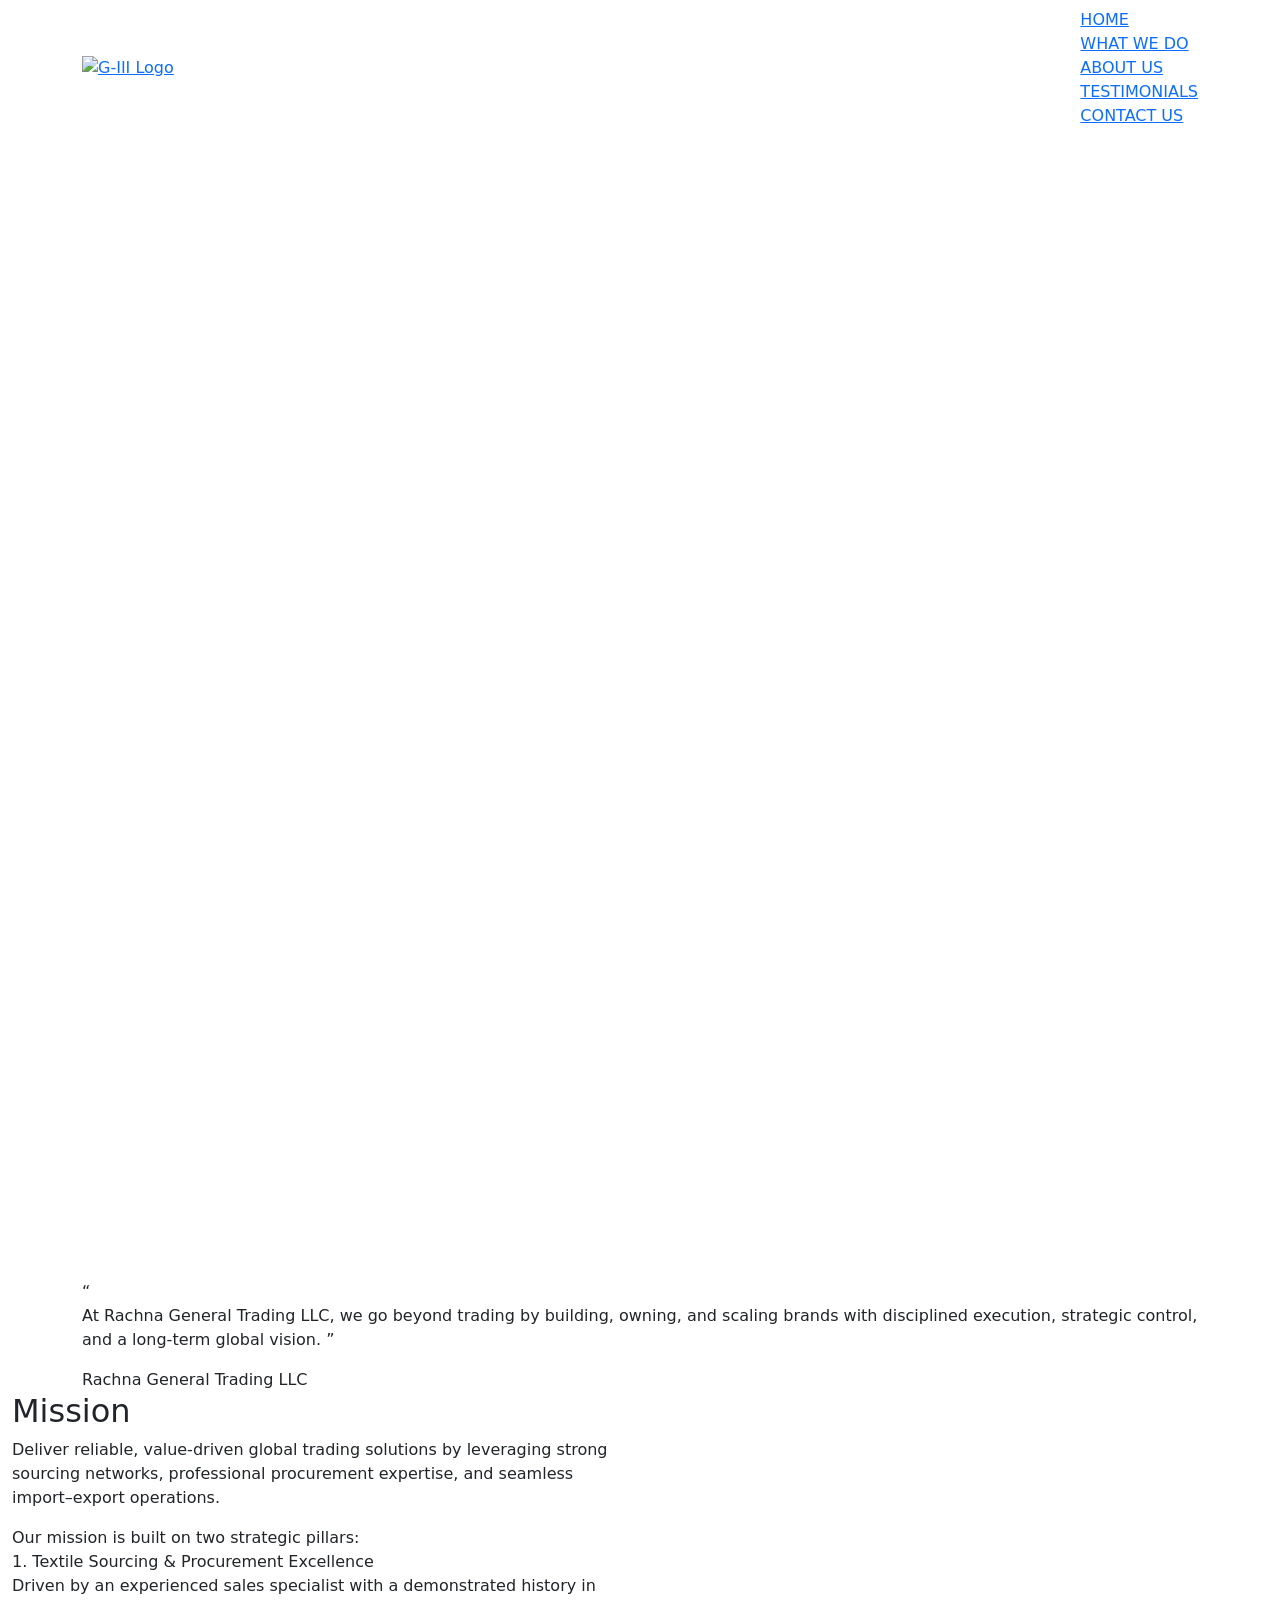
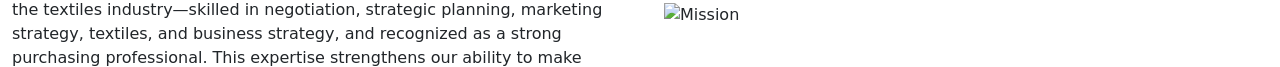
==== index.html @ d0f65ec1 "first commit" ====
<!doctype html>
<html lang="en">
<head>
  <meta charset="utf-8"/>
  <meta name="viewport" content="width=device-width, initial-scale=1"/>
  <title>Rachana-General-Trading</title>

  <!-- Bootstrap 5.3.3 -->
  <link href="https://cdn.jsdelivr.net/npm/bootstrap@5.3.3/dist/css/bootstrap.min.css" rel="stylesheet">
  <link rel="preconnect" href="https://fonts.googleapis.com">
<link rel="preconnect" href="https://fonts.gstatic.com" crossorigin>
<link href="https://fonts.googleapis.com/css2?family=Inter:wght@400;500;600;700;800;900&display=swap" rel="stylesheet">

  <link href="../Rachna/assets/css/main.css" rel="stylesheet">
  <link href="../Rachna/assets/css/navigation-bar.css" rel="stylesheet"/>
  <link href="../Rachna/assets/css/footer.css" rel="stylesheet">

  <script src="../Rachna/assets/js/main.js"></script>
  <script src="../Rachna/assets/js/navigation-bar.js"></script>
  
  <!-- Font Awesome (icons) -->
  <link rel="stylesheet"
        href="https://cdnjs.cloudflare.com/ajax/libs/font-awesome/6.5.0/css/all.min.css"/>

  <!-- Inter font (optional, match your site) -->
  <link rel="preconnect" href="https://fonts.googleapis.com">
  <link rel="preconnect" href="https://fonts.gstatic.com" crossorigin>
  <link href="https://fonts.googleapis.com/css2?family=Inter:wght@400;500;600;700;800&display=swap" rel="stylesheet">

  
</head>

<body>

  <!-- HEADER -->
  <header class="giii-header fixed-top">
    <nav class="navbar h-100">
      <div class="container giii-wrap position-relative h-100">

        <!-- Logo block (SVG) -->
        <a class="giii-brand" href="../Rachna/index.html">
          <!-- Use your svg logo path -->
          <img src="../Rachna/assets/img/rachna_llc_logo.jpeg" alt="G-III Logo">
        </a>

        <!-- Desktop center nav -->
        <div class="giii-nav-center d-none d-lg-block">
          <ul class="giii-nav-row m-0 p-0 list-unstyled">

            <!-- WHO WE ARE (dropdown on hover) -->
            <li class="nav-item"><a class="giii-nav-link giii-underline" href="../Rachna/index.html">HOME</a></li>
            <li class="giii-sep" aria-hidden="true"></li>

            <li class="nav-item dropdown giii-hover-dd">
              <a class="giii-nav-link giii-underline" href="#" role="button" data-bs-toggle="dropdown" aria-expanded="false">
                WHAT WE DO
              </a>
              <ul class="dropdown-menu giii-dd">
                <li><a class="dropdown-item" href="../Rachna/fo.html">FO DUBAI</a></li>
                <li><a class="dropdown-item" href="../Rachna/monkeytroopers_final.html">MONKEY TROOPERS DUBAI</a></li>
                <li><a class="dropdown-item" href="../Rachna/rachna_store.html">RACHNA RETAIL STORE</a></li>
              </ul>
            </li>
            <li class="giii-sep" aria-hidden="true"></li>

            <li class="nav-item"><a class="giii-nav-link giii-underline" href="../Rachna/about-our-brands.html">ABOUT US</a></li>
            <li class="giii-sep" aria-hidden="true"></li>

            <li class="nav-item"><a class="giii-nav-link giii-underline" href="../Rachna/testimonials.html">TESTIMONIALS</a></li>
            <li class="giii-sep" aria-hidden="true"></li>

            <!-- BRANDS (dropdown on hover) -->
            <li class="nav-item dropdown giii-hover-dd">
              <a class="giii-nav-link giii-underline" href="#" role="button" data-bs-toggle="dropdown" aria-expanded="false">
                CONTACT US
              </a>
              <ul class="dropdown-menu giii-dd">
                <li><a class="dropdown-item" href="../Rachna/UAE-Trade.html">UAE TRADE & DISTRIBUTION ENQUIRES</a></li>
                <li><a class="dropdown-item" href="../Rachna/FO-Dubai-International-Licensing-Enquiries.html">FO DUBAI INTERNATIONAL LICENSING</a></li>
                <li><a class="dropdown-item" href="../Rachna/rachna-retail-store.html">RETAIL STORE & CUSTOMER ENQURIES (DUBAI)</a></li>
              </ul>
            </li>
          </ul>
        </div>

        <!-- Mobile burger -->
        <button class="giii-burger d-lg-none ms-auto" type="button"
                data-bs-toggle="offcanvas" data-bs-target="#giiiMobile" aria-controls="giiiMobile"
                aria-label="Open menu">
          <span></span><span></span><span></span>
        </button>

      </div>
    </nav>
  </header>

  <!-- MOBILE OFFCANVAS -->
  <div class="offcanvas offcanvas-end giii-offcanvas" tabindex="-1" id="giiiMobile" aria-labelledby="giiiMobileLabel">
    <div class="giii-offcanvas-body">

      <!-- <div class="giii-m-top">
        <a class="giii-m-account" href="#">ACCOUNT</a>
        <button type="button" class="giii-m-close" data-bs-dismiss="offcanvas" aria-label="Close menu">×</button>
      </div> -->

      <!-- Accordion style dropdowns (like desktop) -->
      <div class="giii-m-list">

        <a class="giii-m-item linklike" href="../Rachna/index.html"><span>HOME</span></a>
        <button class="giii-m-item" type="button" data-giii-acc="who">
          <span>WHAT WE DO</span><span class="giii-chev">›</span>
        </button>
        <div class="giii-m-sub" id="giii-sub-who">
          <a class="giii-m-subitem" href="../Rachna/fo.html">FO DUBAI</a>
          <a class="giii-m-subitem" href="../Rachna/monkeytroopers_final.html">MONKEY TROOPERS DUBAI</a>
          <a class="giii-m-subitem" href="../Rachna/rachna_store.html">RACHNA RETAIL STORE</a>
        </div>

        <a class="giii-m-item linklike" href="../Rachna/about-our-brands.html"><span>ABOUT US</span></a>
        <a class="giii-m-item linklike" href="../Rachna/testimonials.html"><span>TESTIMONIALS</span></a>

        <button class="giii-m-item" type="button" data-giii-acc="brands">
          <span>CONTACT US</span><span class="giii-chev">›</span>
        </button>
        <div class="giii-m-sub" id="giii-sub-brands">
          <a class="giii-m-subitem" href="../Rachna/UAE-Trade.html">UAE TRADE & DISTRIBUTION ENQUIRES</a>
          <a class="giii-m-subitem" href="../Rachna/FO-Dubai-International-Licensing-Enquiries.html">FO DUBAI INTERNATIONAL LICENSING</a>
          <a class="giii-m-subitem" href="../Rachna/rachna-retail-store.html">RETAIL STORE & CUSTOMER ENQURIES (DUBAI)</a>
        </div>        

      </div>
    </div>
  </div>





  <!-- ================= HERO CAROUSEL ================= -->
 <header class="wc-hero wc-hero--carousel">
  <div id="wcHeroCarousel" class="carousel slide carousel-fade wc-carousel" data-bs-ride="carousel" data-bs-interval="5200" data-bs-pause="false">
    <!-- Indicators -->
    <div class="carousel-indicators wc-carousel-indicators">
      <button type="button" data-bs-target="#wcHeroCarousel" data-bs-slide-to="0" class="active" aria-current="true" aria-label="Slide 1"></button>
      <button type="button" data-bs-target="#wcHeroCarousel" data-bs-slide-to="1" aria-label="Slide 2"></button>
      <button type="button" data-bs-target="#wcHeroCarousel" data-bs-slide-to="2" aria-label="Slide 3"></button>
    </div>

    <div class="carousel-inner">

      <!-- Slide 1 -->
      <div class="carousel-item active">
        <picture>
          <!-- Mobile image -->
          <source media="(max-width: 767.98px)" srcset="assets/img/New_Image/main_banner_1.jpg">
          <!-- Desktop image -->
          <img src="../Rachna/assets/img/New_Image/main_banner_1.jpg" class="d-block w-100 wc-carousel-img" alt="UAE Trade & Distribution">
        </picture>

        
      </div>

      <!-- Slide 2 -->
      <div class="carousel-item">
        <picture>
          <source media="(max-width: 767.98px)" srcset="assets/img/New_Image/main_banner_2.png">
          <img src="../Rachna/assets/img/New_Image/main_banner_2.png" class="d-block w-100 wc-carousel-img" alt="FO Dubai International Licensing">
        </picture>

        
      </div>

      <!-- Slide 3 -->
      <div class="carousel-item">
        <picture>
          <source media="(max-width: 767.98px)" srcset="assets/img/New_Image/main_banner_3.jpg">
          <img src="../Rachna/assets/img/New_Image/main_banner_3.jpg" class="d-block w-100 wc-carousel-img" alt="Retail Store & Customer Enquiry Dubai">
        </picture>

        
      </div>

    </div>

    <!-- Controls -->
    <button class="carousel-control-prev wc-carousel-control" type="button" data-bs-target="#wcHeroCarousel" data-bs-slide="prev" aria-label="Previous">
      <span class="carousel-control-prev-icon" aria-hidden="true"></span>
    </button>
    <button class="carousel-control-next wc-carousel-control" type="button" data-bs-target="#wcHeroCarousel" data-bs-slide="next" aria-label="Next">
      <span class="carousel-control-next-icon" aria-hidden="true"></span>
    </button>

  </div>
</header>


  <!-- ================= QUOTE ================= -->
  <section class="quote-sec">
    <div class="quote-top-lines" aria-hidden="true">
      <span></span><span></span><span></span>
    </div>

    <div class="container">
      <div class="quote-wrap">
        <span class="qmark left" aria-hidden="true">“</span>

        <p class="quote-text">
        At Rachna General Trading LLC, we go beyond trading by building, owning, and scaling brands with disciplined 
        execution, strategic control, and a long-term global vision.
        <span class="qmark right" aria-hidden="true">”</span>

        <div class="quote-name">Rachna General Trading LLC</div>
        <div class="quote-role"></div>
      </div>
    </div>
  </section>

  <!-- ================= WHO WE ARE (FIXED PROPER ROW/COLS) ================= 
  <section class="it-sec">
    <div class="container" style="max-width: var(--maxw);">
      <div class="row align-items-center g-5">
        <div class="col-lg-6">
          <div class="giii-frame">
            <div class="giii-photo">
              <img src="../Rachna/assets/img/HP_BuildingNightImage_FINAL (1).jpg" alt="Building">
            </div>
          </div>
        </div>

        <div class="col-lg-6">
          <h2 class="it-title">Who We Are</h2>
          <p class="it-text">
            We are global experts in design, sourcing, distribution and
            marketing, bringing excitement and confidence to
            customers through the fashion we create.
          </p>
          <a class="linkline" href="#">
            <span class="txt">LEARN MORE</span>
            <span class="dot" aria-hidden="true">
              <svg viewBox="0 0 24 24" fill="none">
                <path d="M10 7l5 5-5 5" stroke="currentColor" stroke-width="1.8" stroke-linecap="round" stroke-linejoin="round"/>
              </svg>
            </span>
          </a>
        </div>
      </div>
    </div>
  </section> -->


<!-- ================= MISSION (SAME LAYOUT AS it-sec) ================= -->
 


<!-- ================= MISSION (SAME LAYOUT AS it-sec) ================= -->
<section class="it-sec mv-block">
  <div class="container" style="max-width: var(--maxw);">
    <div class="row align-items-center g-5">

      <!-- LEFT CONTENT -->
      <div class="col-lg-6 order-2 order-lg-1">
        <div class="mv-iconrow">
          
          <h2 class="it-title mv-title">Mission</h2>
        </div>

        <p class="it-text mv-text">
          Deliver reliable, value-driven global trading solutions by leveraging strong sourcing networks,
          professional procurement expertise, and seamless import–export operations.
        </p>

        <div class="mv-subhead">Our mission is built on two strategic pillars:</div>

        <div class="mv-points">
          <div class="mv-point">
            <div class="mv-point-h">1. Textile Sourcing & Procurement Excellence</div>
            <div class="mv-point-p">
              Driven by an experienced sales specialist with a demonstrated history in the textiles industry—skilled in negotiation,
              strategic planning, marketing strategy, textiles, and business strategy, and recognized as a strong purchasing professional.
              This expertise strengthens our ability to make informed sourcing decisions, secure competitive pricing, and maintain quality across global supply chains.
            </div>
          </div>

          <div class="mv-point">
            <div class="mv-point-h">2. Brand & Retail Management Support (Online + Offline)</div>
            <div class="mv-point-p">
              Empowering brands to expand across global online marketplaces and offline retail networks through strategic product positioning,
              category planning, and distribution support. We help brands establish presence, scale efficiently, and build long-term retail value.
            </div>
          </div>
        </div>
      </div>

      <!-- RIGHT IMAGE (DOUBLE FRAME LIKE YOUR REF) -->
      <div class="col-lg-6 order-1 order-lg-2">
        <div class="rg-frame rg-frame--h500">
          <div class="rg-frame__back" aria-hidden="true"></div>
          <div class="rg-frame__front">
            <img src="../Rachna/assets/img/logo/mission-img.png" alt="Mission">
          </div>
        </div>
      </div>

    </div>
  </div>
</section>


<!-- ================= VISION (SAME LAYOUT AS it-sec, IMAGE LEFT) ================= -->
<section class="it-sec mv-block">
  <div class="container" style="max-width: var(--maxw);">
    <div class="row align-items-center g-5">

      <!-- LEFT IMAGE (DOUBLE FRAME LIKE YOUR REF) -->
      <div class="col-lg-6">
        <div class="rg-frame rg-frame--h500">
          <div class="rg-frame__back" aria-hidden="true"></div>
          <div class="rg-frame__front">
            <img src="../Rachna/assets/img/logo/vission.png" alt="Vision">
          </div>
        </div>
      </div>

      <!-- RIGHT CONTENT -->
      <div class="col-lg-6">
        <div class="mv-iconrow">
          
          <h2 class="it-title mv-title">Vision</h2>
        </div>

        <p class="it-text mv-text">
          To become a globally recognized multi-category trading company, respected for sourcing excellence, transparent operations,
          market intelligence, and sustainable long-term partnerships across international markets.
        </p>

        <div class="mv-subhead">Our vision is guided by two core ambitions:</div>

        <div class="mv-points">
          <div class="mv-point">
            <div class="mv-point-h">1. Global Leadership in Textile Procurement</div>
            <div class="mv-point-p">
              Setting high standards in textile sourcing worldwide through strong negotiation capabilities, industry expertise,
              and trusted supplier relationships.
            </div>
          </div>

          <div class="mv-point">
            <div class="mv-point-h">2. Worldwide Brand Development & Market Expansion</div>
            <div class="mv-point-p">
              Helping brands grow across international e-commerce platforms, offline retail chains, and emerging global markets,
              ensuring they remain competitive and future-ready.
            </div>
          </div>
        </div>
      </div>

    </div>
  </div>
</section>


    

 


 <!-- ================= TESTIMONIAL CAROUSEL ================= -->
<section class="testimonial-sec">
  <div class="container" style="max-width: var(--maxw);">

    <div class="text-center mb-4">
      <div class="ct3-kicker" style=" color: #fff !important;">TESTIMONIALS</div>
      <h2 class="ct3-h1" style="font-size:clamp(22px,2.2vw,32px); color:#fff !important;">
        What Our Customers Say
      </h2>
    </div>

    <div id="testimonialCarousel"
         class="carousel slide"
         data-bs-ride="carousel"
         data-bs-interval="3800"
         data-bs-pause="false">

      <div class="carousel-inner text-center">

        <!-- Item 1 -->
        <div class="carousel-item active">
          <p class="testimonial-text">
            “Good place and product.”
          </p>
          <div class="testimonial-name">— Taufik Rahman, Dubai</div>

          <!-- <div class="testimonial-social">
            <i class="fa-brands fa-facebook-f"></i>
            <span>|</span>
            <i class="fa-brands fa-instagram"></i>
            <span>|</span>
            <i class="fa-brands fa-whatsapp"></i>
            <span>|</span>
            <i class="fa-brands fa-x-twitter"></i>
          </div> -->
        </div>

        <!-- Item 2 -->
        <div class="carousel-item">
          <p class="testimonial-text">
            “a good product pakistani suit.”
          </p>
          <div class="testimonial-name">— Rashid Awan., UAE</div>

          <!-- <div class="testimonial-social">
            <i class="fa-brands fa-facebook-f"></i>
            <span>|</span>
            <i class="fa-brands fa-instagram"></i>
            <span>|</span>
            <i class="fa-brands fa-whatsapp"></i>
            <span>|</span>
            <i class="fa-brands fa-x-twitter"></i>
          </div> -->
        </div>

        <!-- Item 3 -->
        <div class="carousel-item">
          <p class="testimonial-text">
            “Excellent price with good product.”
          </p>
          <div class="testimonial-name">— Rewachand Jaswani., India</div>

          <!-- <div class="testimonial-social">
            <i class="fa-brands fa-facebook-f"></i>
            <span>|</span>
            <i class="fa-brands fa-instagram"></i>
            <span>|</span>
            <i class="fa-brands fa-whatsapp"></i>
            <span>|</span>
            <i class="fa-brands fa-x-twitter"></i>
          </div> -->
        </div>

      </div>

      <!-- Indicators -->
      

    </div>
  </div>
</section>


  <!-- ================= INVESTORS ================= 
  <section class="investors">
    <div class="container" style="max-width: var(--maxw);">
      <div class="section-head">
        <h2>Investors</h2>
        <a class="mini" href="#">
          <span>VISIT INVESTORS SITE</span>
          <span class="dot" aria-hidden="true" style="width:28px;height:28px;border:1px solid rgba(0,0,0,.22);border-radius:999px;display:grid;place-items:center;">
            <svg viewBox="0 0 24 24" fill="none" style="width:16px;height:16px;">
              <path d="M10 7l5 5-5 5" stroke="currentColor" stroke-width="1.8" stroke-linecap="round" stroke-linejoin="round"/>
            </svg>
          </span>
        </a>
      </div>

      <div class="row inv-cards g-5">
        <div class="col-lg-6">
          <div class="title">G-III Apparel Group Third Quarter Fiscal 2026 Earnings</div>
          <div class="inv-actions">
            <a href="#">
              <span>LISTEN TO WEBCAST</span>
              <span class="pill" aria-hidden="true">
                <svg viewBox="0 0 24 24" fill="none" width="16" height="16">
                  <path d="M10 7l5 5-5 5" stroke="currentColor" stroke-width="1.8" stroke-linecap="round" stroke-linejoin="round"/>
                </svg>
              </span>
            </a>
          </div>
        </div>

        <div class="col-lg-6">
          <div class="title">G-III Apparel Group Fiscal 2025 Media Kit</div>
          <div class="inv-actions">
            <a href="#">
              <span>DOWNLOAD PDF</span>
              <span class="pill" aria-hidden="true">
                <svg viewBox="0 0 24 24" fill="none" width="16" height="16">
                  <path d="M10 7l5 5-5 5" stroke="currentColor" stroke-width="1.8" stroke-linecap="round" stroke-linejoin="round"/>
                </svg>
              </span>
            </a>
          </div>
        </div>
      </div>

    </div>
  </section> -->

  <!-- ================= BRANDS ================= -->
  <section class="brands-section">
  <div class="container brands-container">
    <div class="row align-items-center">

      <!-- LEFT CONTENT -->
      <div class="col-lg-5">
        <div class="brands-content">

          <div class="brands-header">
            <h2>Brands</h2>
            <!--<a href="#" class="see-all">SEE ALL BRANDS <span>›</span></a>-->
          </div>

          <p class="brands-intro">
            Through strategic sourcing, licensing, and retail execution, Rachna General Trading LLC empowers brands to expand into new markets, strengthen consumer reach, and achieve sustainable growth.
          </p>

          <!-- BRAND SLIDER TEXT -->
          <div id="brandTextCarousel" class="carousel slide" data-bs-ride="false">
            <div class="carousel-inner">

              <!-- BRAND 1 -->
              <div class="carousel-item active">
                <img src="../Rachna/assets/img/logo/fodubai.png" class="brand-logo "alt="FO Dubai">

                <p class="brand-desc">
                  FO Dubai is a luxury Arabic fragrance house rooted in authentic
                  oud perfumery, blending Middle Eastern depth with modern
                  global sophistication.
                </p>

                <a href="../Rachna/fo.html" class="brand-link">
                  VIEW BRAND PAGE <span>›</span>
                </a>
              </div>

              <!-- BRAND 2 -->
              <div class="carousel-item">
                <img src="../Rachna/assets/img/logo/monkey-troopers-logo.png" class="brand-logo" alt="Monkey Troopers">

                <p class="brand-desc">
                  Monkey Troopers is a street-style lifestyle brand creating
                  urban backpacks and accessories designed for Gen-Z and
                  modern commuters.
                </p>

                <a href="../Rachna/monkeytroopers_final.html" class="brand-link">
                  VIEW BRAND PAGE <span>›</span>
                </a>
              </div>

              <!-- BRAND 3 -->
              <div class="carousel-item">
                <img src="../Rachna/assets/img/rachna_retail_logo.jpeg" class="brand-logo"filter id="shadow" alt="Rachna" style="background-color: black;">

                <p class="brand-desc">
                  Rachna represents curated fashion and retail experiences
                  focused on craftsmanship, elegance, and contemporary
                  relevance.
                </p>

                <a href="../Rachna/rachna_store.html" class="brand-link">
                  VIEW BRAND PAGE <span>›</span>
                </a>
              </div>

            </div>
          </div>

          <!-- CONTROLS -->
          <div class="brands-controls">
            <span id="brandCounter">1 of 3</span>

            <button class="circle-btn" id="brandPrev">‹</button>
            <button class="circle-btn" id="brandNext">›</button>
          </div>

        </div>
      </div>

      <!-- RIGHT IMAGE -->
      <div class="col-lg-7">
        <div id="brandImageCarousel" class="carousel slide" data-bs-ride="false">
          <div class="carousel-inner">

            <div class="carousel-item active">
              <div class="brand-image-frame">
                <img src="../Rachna/assets/img/New_Image/fo_sub_image.jpg" alt="FO Dubai">
              </div>
            </div>

            <div class="carousel-item">
              <div class="brand-image-frame">
                <img src="../Rachna/assets/img/New_Image/mt_sub_image.jpg" alt="Monkey Troopers">
              </div>
            </div>

            <div class="carousel-item">
              <div class="brand-image-frame">
                <img src="../Rachna/assets/img/New_Image/rachna_retail_sub_image.png" alt="Rachna">
              </div>
            </div>

          </div>
        </div>
      </div>

    </div>
  </div>
</section>

  <!-- ================= INVESTOR NEWS ================= 
  <section class="news">
    <div class="container" style="max-width: var(--maxw);">

      <div class="section-head">
        <h2>Investor News</h2>
        <a class="mini" href="#">
          <span>SEE MORE</span>
          <span class="dot" aria-hidden="true" style="width:28px;height:28px;border:1px solid rgba(0,0,0,.22);border-radius:999px;display:grid;place-items:center;">
            <svg viewBox="0 0 24 24" fill="none" style="width:16px;height:16px;">
              <path d="M10 7l5 5-5 5" stroke="currentColor" stroke-width="1.8" stroke-linecap="round" stroke-linejoin="round"/>
            </svg>
          </span>
        </a>
      </div>

      <div class="news-card">
        <div class="news-row">
          <div class="news-date">Dec 09, 2025</div>
          <div class="news-title">G-III Apparel Group, Ltd. Reports Third Quarter Fiscal 2026 Results and Updates Fiscal 2026 Outlook; Initiates First Ever Quarterly Dividend Program</div>
          <a class="news-more" href="#">Read More
            <svg viewBox="0 0 24 24" fill="none" width="16" height="16">
              <path d="M10 7l5 5-5 5" stroke="currentColor" stroke-width="1.8" stroke-linecap="round" stroke-linejoin="round"/>
            </svg>
          </a>
        </div>

        <div class="news-row">
          <div class="news-date">Dec 02, 2025</div>
          <div class="news-title">G-III Apparel Group Announces Date for Third Quarter Fiscal 2026 Results</div>
          <a class="news-more" href="#">Read More
            <svg viewBox="0 0 24 24" fill="none" width="16" height="16">
              <path d="M10 7l5 5-5 5" stroke="currentColor" stroke-width="1.8" stroke-linecap="round" stroke-linejoin="round"/>
            </svg>
          </a>
        </div>

        <div class="news-row">
          <div class="news-date">Sep 04, 2025</div>
          <div class="news-title">G-III Apparel Group, Ltd. Reports Second Quarter Fiscal 2026 Results; Provides Updated Fiscal 2026 Outlook</div>
          <a class="news-more" href="#">Read More
            <svg viewBox="0 0 24 24" fill="none" width="16" height="16">
              <path d="M10 7l5 5-5 5" stroke="currentColor" stroke-width="1.8" stroke-linecap="round" stroke-linejoin="round"/>
            </svg>
          </a>
        </div>

        <div class="news-row">
          <div class="news-date">Aug 28, 2025</div>
          <div class="news-title">G-III Apparel Group Announces Date for Second Quarter Fiscal 2026 Results</div>
          <a class="news-more" href="#">Read More
            <svg viewBox="0 0 24 24" fill="none" width="16" height="16">
              <path d="M10 7l5 5-5 5" stroke="currentColor" stroke-width="1.8" stroke-linecap="round" stroke-linejoin="round"/>
            </svg>
          </a>
        </div>

        <div class="news-row">
          <div class="news-date">Jun 06, 2025</div>
          <div class="news-title">G-III Apparel Group, Ltd. Reports First Quarter Fiscal 2026 Results</div>
          <a class="news-more" href="#">Read More
            <svg viewBox="0 0 24 24" fill="none" width="16" height="16">
              <path d="M10 7l5 5-5 5" stroke="currentColor" stroke-width="1.8" stroke-linecap="round" stroke-linejoin="round"/>
            </svg>
          </a>
        </div>
      </div>

    </div>
  </section> -->

  <!-- ================= WORK WITH US (USE SAME FRAME STYLE) ================= -->
  <section class="it-sec">
    <div class="container" style="max-width: var(--maxw);">
      <div class="row align-items-center g-5">
        <div class="col-lg-6">
          <div class="giii-frame">
            <div class="giii-photo">
              <img src="../Rachna/assets/img/contact_us.jpg" alt="Work With Us">
            </div>
          </div>
        </div>
        <div class="col-lg-6">
          <h2 class="it-title" style="font-size:60px; text-transform: capitalize;">Contact Us</h2>
          <p class="it-text">
            We work closely with partners who value transparency, reliability, and long-term brand building.
From trade distribution and licensing to retail and strategic collaborations, our team ensures every discussion is purposeful and professionally evaluated.

Reach out to connect with us.
          </p>
          <a class="linkline" href="#">
            <!-- <span class="txt">Contact Our Team </span>
            <span class="dot" aria-hidden="true">
              <svg viewBox="0 0 24 24" fill="none">
                <path d="M10 7l5 5-5 5" stroke="currentColor" stroke-width="1.8" stroke-linecap="round" stroke-linejoin="round"/>
              </svg>
            </span> -->
          </a>
        </div>
      </div>
    </div>
  </section>

  

  <!-- ================= FOOTER ================= -->
 <!-- ===== FOOTER ===== -->
  <footer class="giii-footer">

    <!-- TOP: Social icons centered -->
    <!-- <div class="giii-footer-top">
      <div class="giii-container">
        <ul class="giii-social" aria-label="Social links">
          <li>
            <a href="#" aria-label="Facebook">
              <i class="fa-brands fa-facebook-f"></i>
            </a>
          </li>
          <li class="giii-sep"></li>
          <li>
            <a href="#" aria-label="Instagram">
              <i class="fa-brands fa-instagram"></i>
            </a>
          </li>
          <li class="giii-sep"></li>
          <li>
            <a href="#" aria-label="Twitter (X)">
              <i class="fa-brands fa-x-twitter"></i>
            </a>
          </li>
          <li class="giii-sep"></li>
          <li>
            <a href="https://wa.me/97145911622" aria-label="WhatsApp">
              <i class="fa-brands fa-whatsapp"></i>
            </a>
          </li>
        </ul>
      </div>
    </div> -->

    <!-- MID: Address -->
    <div class="giii-footer-mid">
      07–08 Meena Bazar, Bur Dubai – Al Fahidi, Dubai, United Arab Emirates
    </div>

    <!-- BOT: Copyright -->
    <div class="giii-footer-bot">
      © 2025 Rachna General Trading LLC. All Rights Reserved.
    </div>

  </footer>

  <!-- ================= MOBILE OFFCANVAS ================= -->
  <div class="offcanvas offcanvas-end giii-off" tabindex="-1" id="mMenu" aria-labelledby="mMenuLabel">
    <div class="off-hdr">
      <div></div>
      <h2 class="off-title" id="mMenuLabel">ACCOUNT</h2>
      <div class="off-strip">
        <button type="button" data-bs-dismiss="offcanvas" aria-label="Close">
          <svg width="22" height="22" viewBox="0 0 24 24" fill="none" aria-hidden="true">
            <path d="M6 6l12 12M18 6L6 18" stroke="currentColor" stroke-width="1.8" stroke-linecap="round"/>
          </svg>
        </button>
        <button type="button" data-bs-dismiss="offcanvas" aria-label="Close menu">
          <svg width="22" height="22" viewBox="0 0 24 24" fill="none" aria-hidden="true">
            <path d="M5 7h14M5 12h14M5 17h14" stroke="currentColor" stroke-width="1.8" stroke-linecap="round"/>
          </svg>
        </button>
      </div>
    </div>

    <div class="offcanvas-body off-body">
      <ul class="m-list">
        <li class="m-item">
          <button class="m-row" type="button" data-bs-toggle="collapse" data-bs-target="#mWho" aria-expanded="false" aria-controls="mWho">
            <span>WHO WE ARE</span>
            <svg class="chev" viewBox="0 0 24 24" fill="none" aria-hidden="true">
              <path d="M9 6l6 6-6 6" stroke="currentColor" stroke-width="1.8" stroke-linecap="round" stroke-linejoin="round"/>
            </svg>
          </button>
          <div class="collapse" id="mWho">
            <div class="m-sub">
              <a href="#">Overview</a>
              <a href="#">Leadership</a>
              <a href="#">Global Reach</a>
              <a href="#">History</a>
              <a href="#">Philanthropy</a>
            </div>
          </div>
        </li>

        <li class="m-item">
          <button class="m-row" type="button" data-bs-toggle="collapse" data-bs-target="#mBrands" aria-expanded="false" aria-controls="mBrands">
            <span>BRANDS</span>
            <svg class="chev" viewBox="0 0 24 24" fill="none" aria-hidden="true">
              <path d="M9 6l6 6-6 6" stroke="currentColor" stroke-width="1.8" stroke-linecap="round" stroke-linejoin="round"/>
            </svg>
          </button>
          <div class="collapse" id="mBrands">
            <div class="m-sub">
              <a href="#">All Brands</a>
              <a href="#">Owned Brands</a>
              <a href="#">Licensed Brands</a>
            </div>
          </div>
        </li>

        <li class="m-item"><a class="m-a" href="#"><span>INVESTORS</span></a></li>
        <li class="m-item"><a class="m-a" href="#"><span>NEWS</span></a></li>
        <li class="m-item"><a class="m-a" href="#"><span>WORK WITH US</span></a></li>
      </ul>
    </div>
  </div>

  <!-- Bootstrap JS -->
  <script src="https://cdn.jsdelivr.net/npm/bootstrap@5.3.3/dist/js/bootstrap.bundle.min.js"></script>

  <script>
    // Desktop underline on open/close + close other dropdowns
    (function(){
      const toggles = document.querySelectorAll(".navbtn.dropdown-toggle");

      toggles.forEach((btn) => {
        btn.addEventListener("show.bs.dropdown", () => btn.classList.add("is-open"));
        btn.addEventListener("hide.bs.dropdown", () => btn.classList.remove("is-open"));
      });

      document.querySelectorAll(".navline .dropdown").forEach((dd) => {
        dd.addEventListener("show.bs.dropdown", () => {
          document.querySelectorAll(".navline .dropdown").forEach((other) => {
            if (other !== dd) {
              const t = other.querySelector(".dropdown-toggle");
              const inst = bootstrap.Dropdown.getInstance(t);
              if (inst) inst.hide();
            }
          });
        });
      });

      // Mobile: only one submenu open at a time
      const m = document.getElementById("mMenu");
      if(m){
        const cols = m.querySelectorAll(".collapse");
        cols.forEach((c) => {
          c.addEventListener("show.bs.collapse", () => {
            cols.forEach((o) => {
              if (o !== c) bootstrap.Collapse.getOrCreateInstance(o, {toggle:false}).hide();
            });
          });
        });
      }
    })();

   
   // Brands: wire custom prev/next buttons to carousel + update "1 of 5"


  const textCarousel = new bootstrap.Carousel('#brandTextCarousel', { interval: false });
  const imageCarousel = new bootstrap.Carousel('#brandImageCarousel', { interval: false });

  const total = document.querySelectorAll('#brandTextCarousel .carousel-item').length;
  const counter = document.getElementById('brandCounter');
  let index = 0;

  function updateCounter() {
    counter.textContent = `${index + 1} of ${total}`;
  }

  document.getElementById('brandNext').addEventListener('click', () => {
    textCarousel.next();
    imageCarousel.next();
    index = (index + 1) % total;
    updateCounter();
  });

  document.getElementById('brandPrev').addEventListener('click', () => {
    textCarousel.prev();
    imageCarousel.prev();
    index = (index - 1 + total) % total;
    updateCounter();
  });

  updateCounter();
</script>

  <script src="https://cdn.jsdelivr.net/npm/bootstrap@5.3.3/dist/js/bootstrap.bundle.min.js"></script>

</body>
</html>
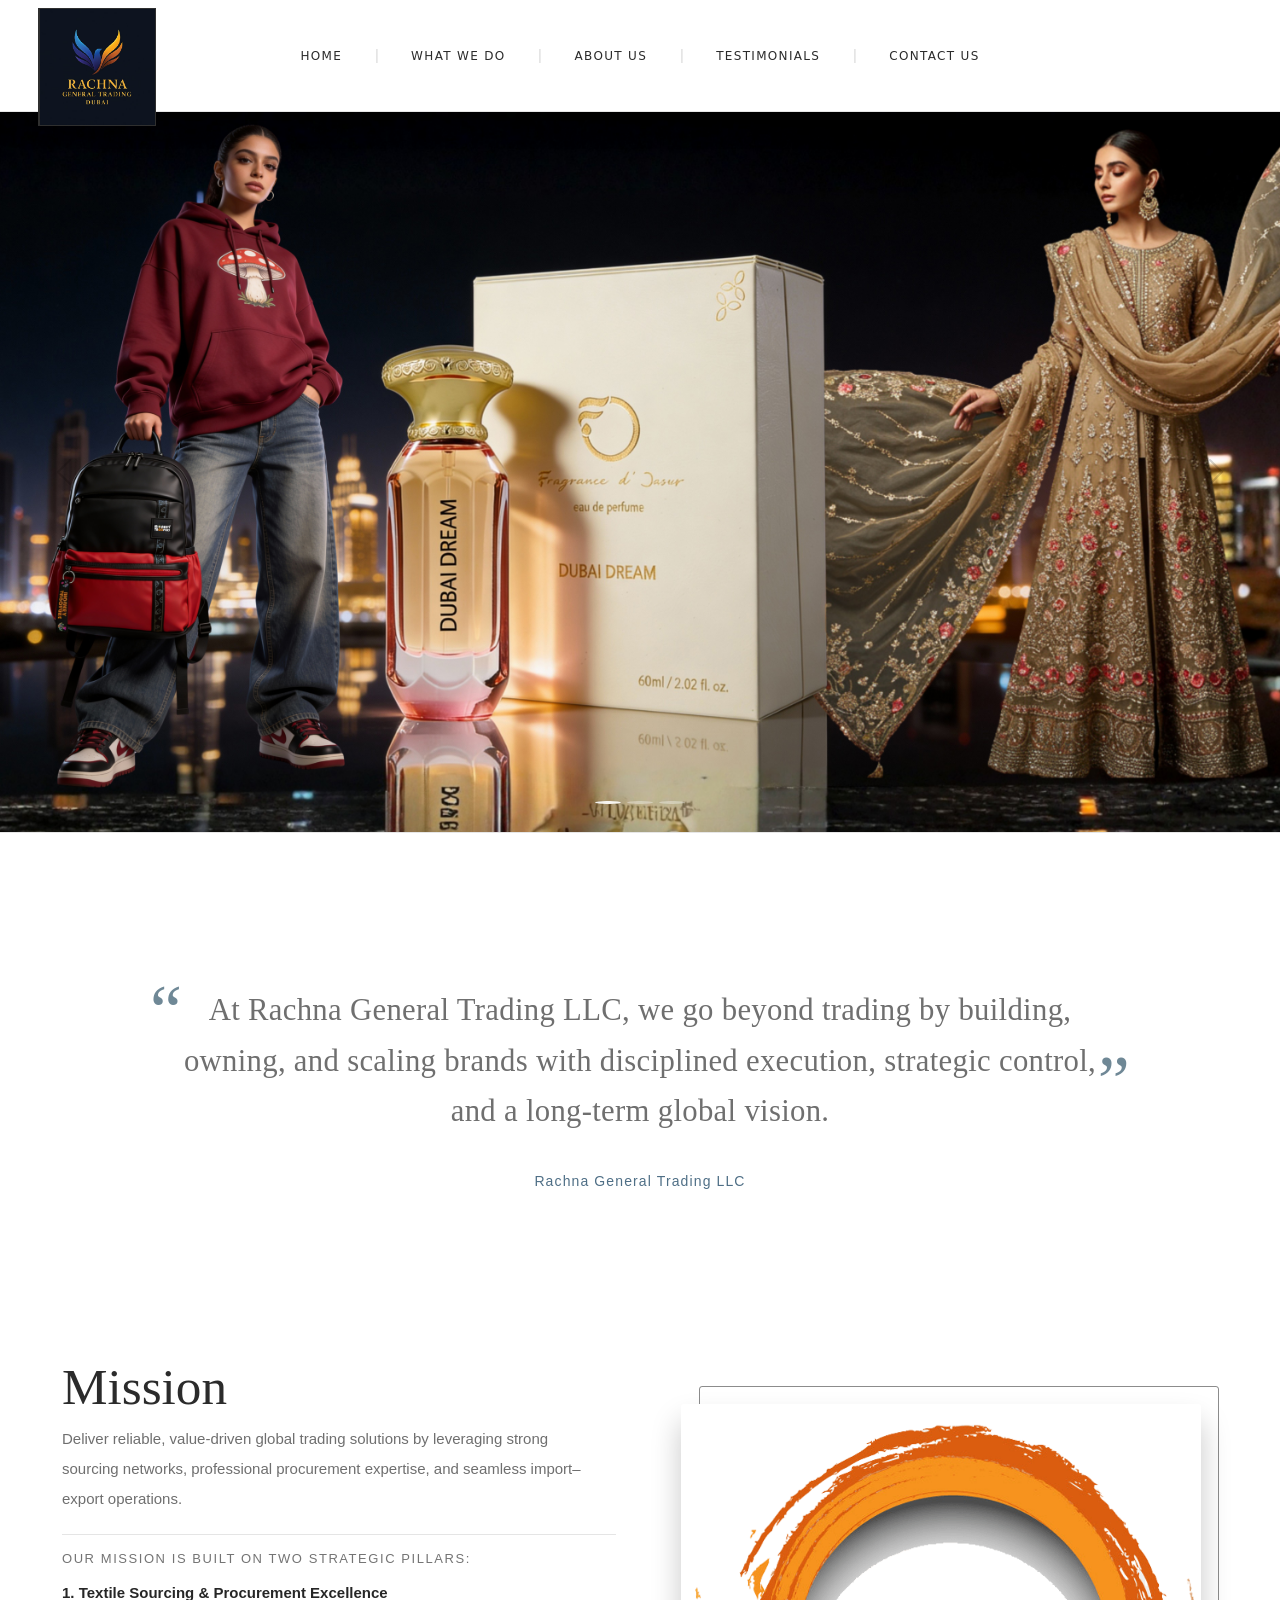
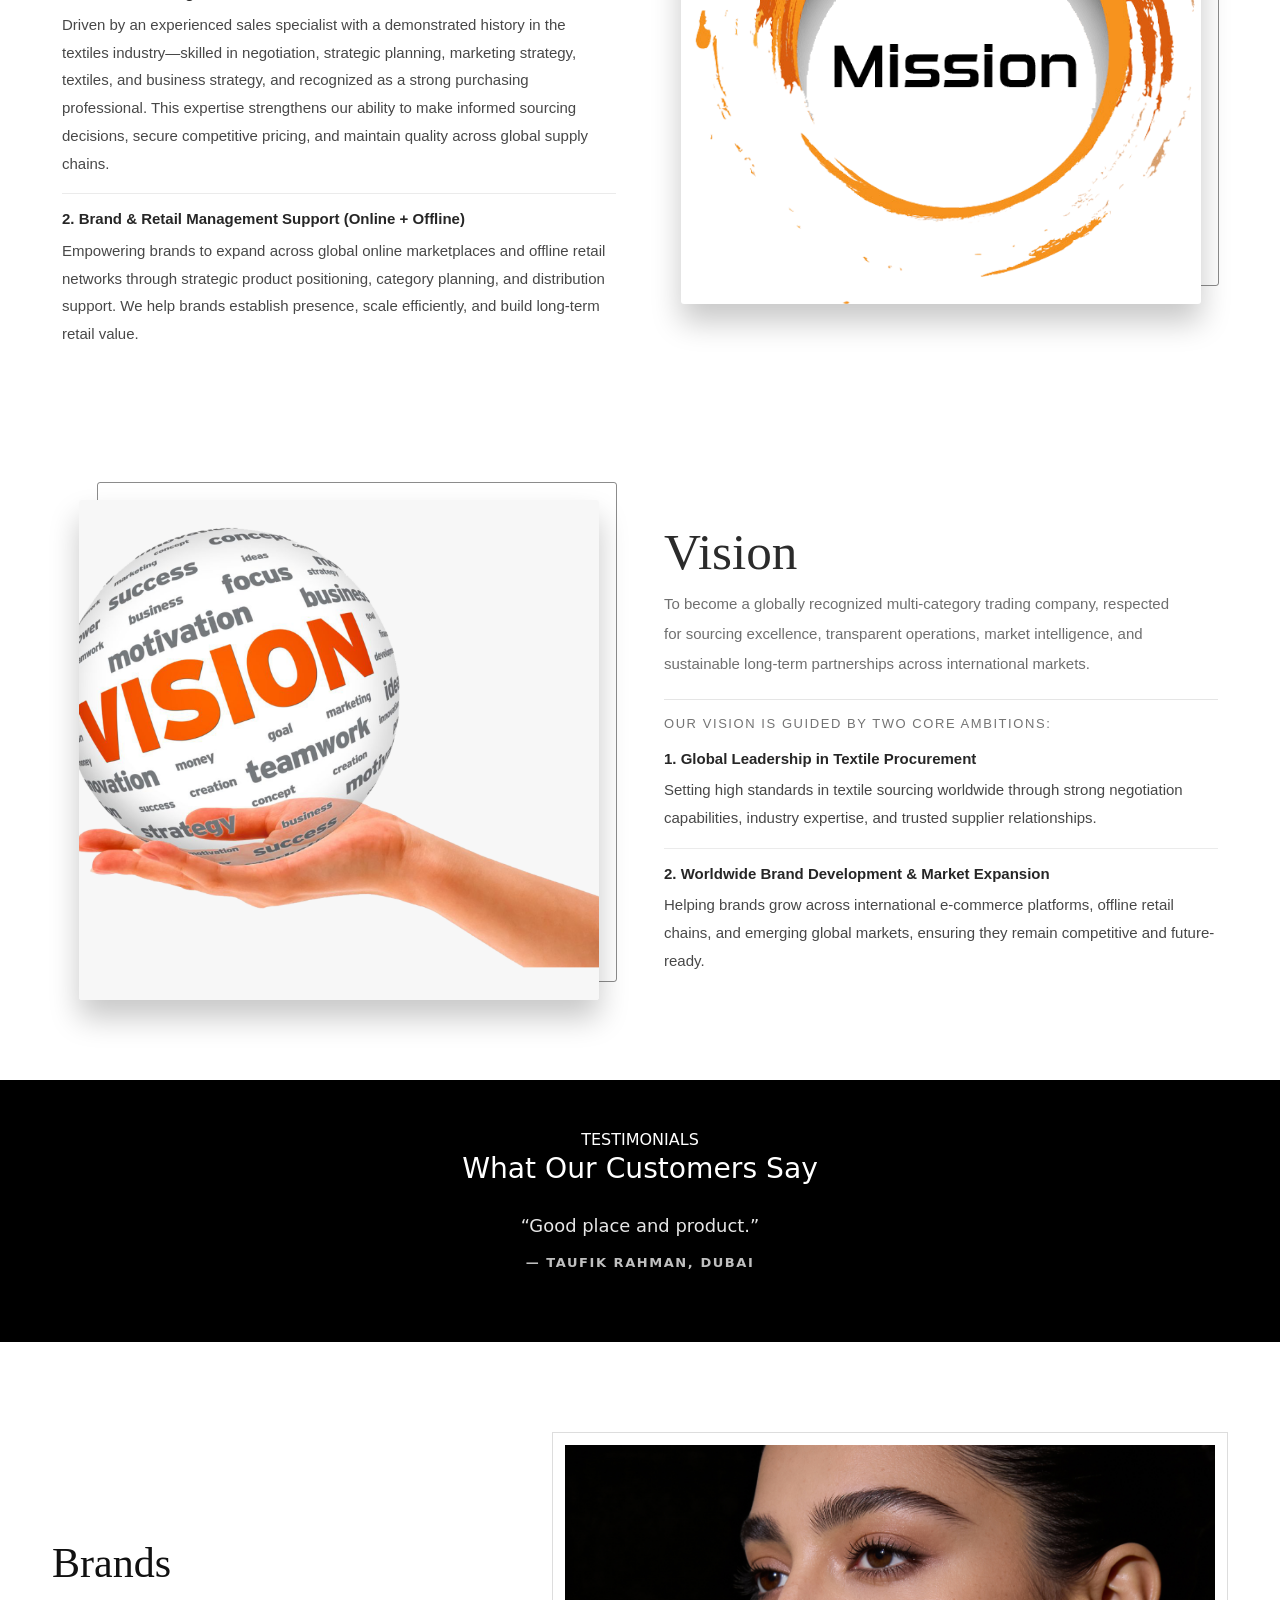
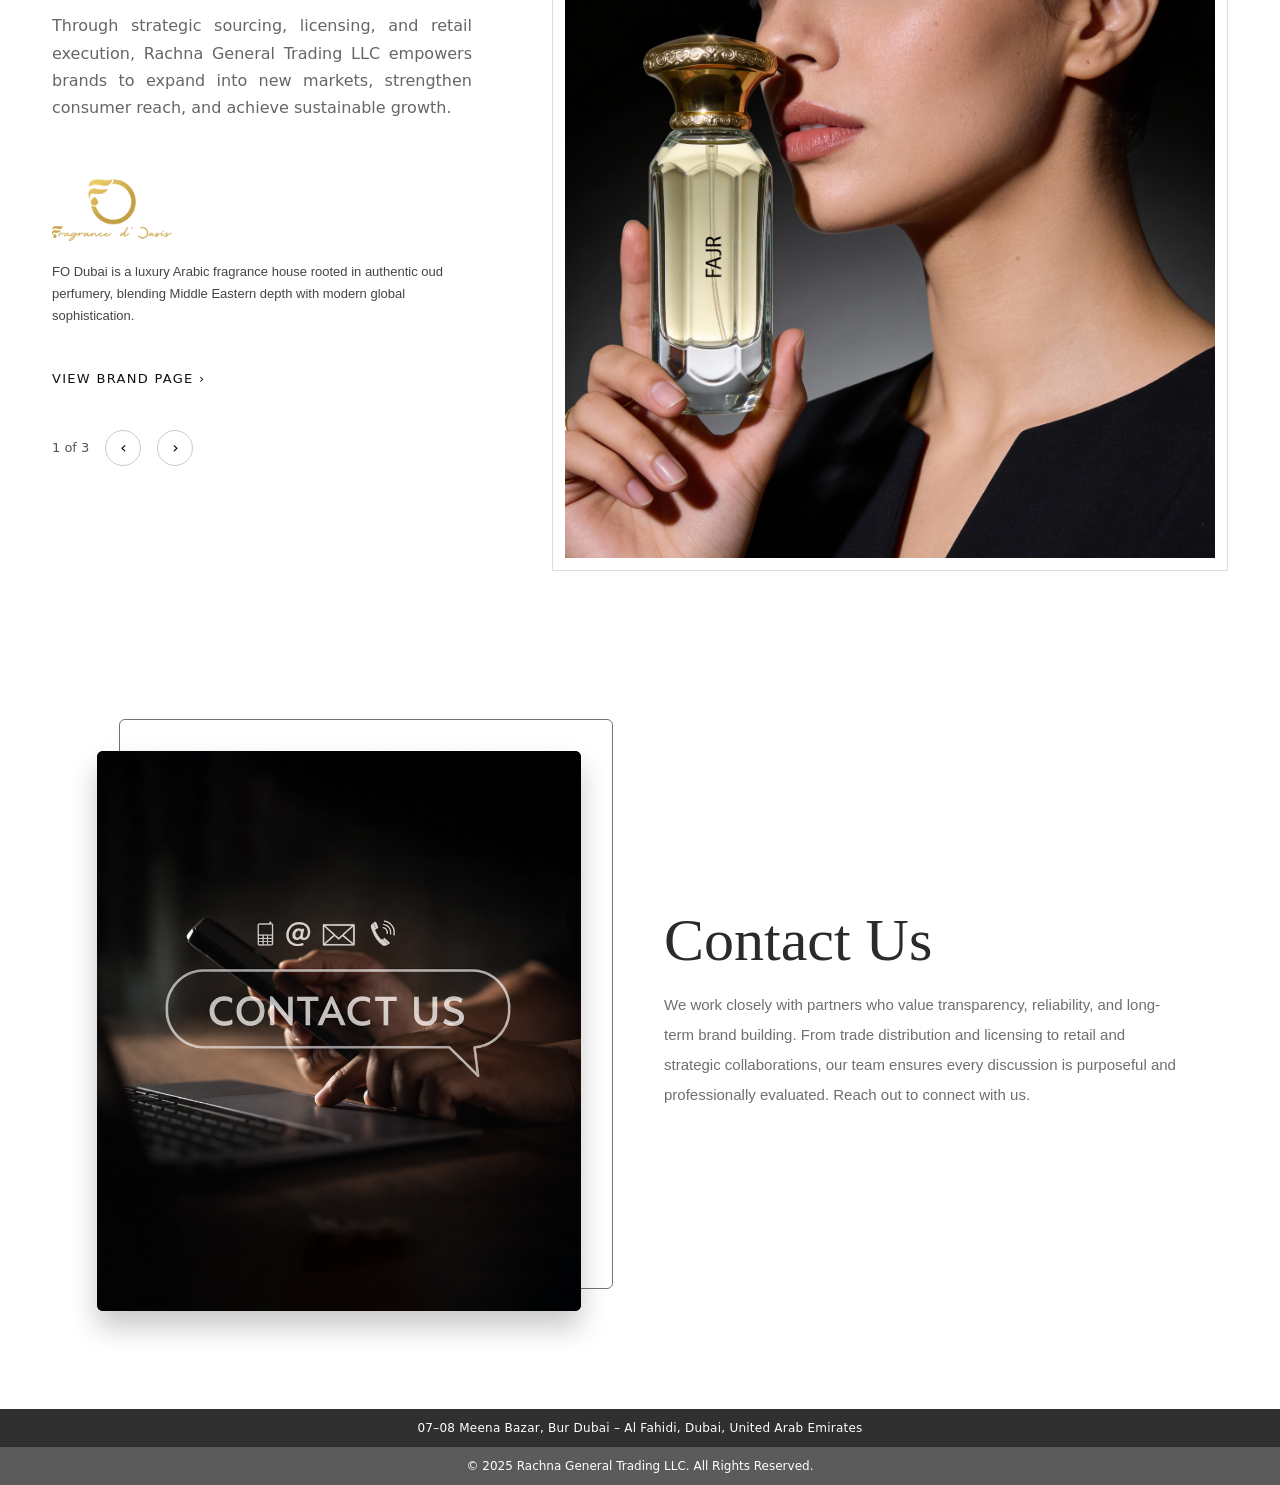
==== commit 2b99e9f7: "second commit" ====
--- a/index.html
+++ b/index.html
@@ -11,12 +11,12 @@
 <link rel="preconnect" href="https://fonts.gstatic.com" crossorigin>
 <link href="https://fonts.googleapis.com/css2?family=Inter:wght@400;500;600;700;800;900&display=swap" rel="stylesheet">
 
-  <link href="../Rachna/assets/css/main.css" rel="stylesheet">
-  <link href="../Rachna/assets/css/navigation-bar.css" rel="stylesheet"/>
-  <link href="../Rachna/assets/css/footer.css" rel="stylesheet">
-
-  <script src="../Rachna/assets/js/main.js"></script>
-  <script src="../Rachna/assets/js/navigation-bar.js"></script>
+  <link href="./assets/css/main.css" rel="stylesheet">
+  <link href="./assets/css/navigation-bar.css" rel="stylesheet"/>
+  <link href="./assets/css/footer.css" rel="stylesheet">
+
+  <script src="./assets/js/main.js"></script>
+  <script src="./assets/js/navigation-bar.js"></script>
   
   <!-- Font Awesome (icons) -->
   <link rel="stylesheet"
@@ -38,9 +38,9 @@
       <div class="container giii-wrap position-relative h-100">
 
         <!-- Logo block (SVG) -->
-        <a class="giii-brand" href="../Rachna/index.html">
+        <a class="giii-brand" href="./index.html">
           <!-- Use your svg logo path -->
-          <img src="../Rachna/assets/img/rachna_llc_logo.jpeg" alt="G-III Logo">
+          <img src="./assets/img/rachna_llc_logo.jpeg" alt="G-III Logo">
         </a>
 
         <!-- Desktop center nav -->
@@ -48,7 +48,7 @@
           <ul class="giii-nav-row m-0 p-0 list-unstyled">
 
             <!-- WHO WE ARE (dropdown on hover) -->
-            <li class="nav-item"><a class="giii-nav-link giii-underline" href="../Rachna/index.html">HOME</a></li>
+            <li class="nav-item"><a class="giii-nav-link giii-underline" href="./index.html">HOME</a></li>
             <li class="giii-sep" aria-hidden="true"></li>
 
             <li class="nav-item dropdown giii-hover-dd">
@@ -56,17 +56,17 @@
                 WHAT WE DO
               </a>
               <ul class="dropdown-menu giii-dd">
-                <li><a class="dropdown-item" href="../Rachna/fo.html">FO DUBAI</a></li>
-                <li><a class="dropdown-item" href="../Rachna/monkeytroopers_final.html">MONKEY TROOPERS DUBAI</a></li>
-                <li><a class="dropdown-item" href="../Rachna/rachna_store.html">RACHNA RETAIL STORE</a></li>
+                <li><a class="dropdown-item" href="./fo.html">FO DUBAI</a></li>
+                <li><a class="dropdown-item" href="./monkeytroopers_final.html">MONKEY TROOPERS DUBAI</a></li>
+                <li><a class="dropdown-item" href="./rachna_store.html">RACHNA RETAIL STORE</a></li>
               </ul>
             </li>
             <li class="giii-sep" aria-hidden="true"></li>
 
-            <li class="nav-item"><a class="giii-nav-link giii-underline" href="../Rachna/about-our-brands.html">ABOUT US</a></li>
+            <li class="nav-item"><a class="giii-nav-link giii-underline" href="./about-our-brands.html">ABOUT US</a></li>
             <li class="giii-sep" aria-hidden="true"></li>
 
-            <li class="nav-item"><a class="giii-nav-link giii-underline" href="../Rachna/testimonials.html">TESTIMONIALS</a></li>
+            <li class="nav-item"><a class="giii-nav-link giii-underline" href="./testimonials.html">TESTIMONIALS</a></li>
             <li class="giii-sep" aria-hidden="true"></li>
 
             <!-- BRANDS (dropdown on hover) -->
@@ -75,9 +75,9 @@
                 CONTACT US
               </a>
               <ul class="dropdown-menu giii-dd">
-                <li><a class="dropdown-item" href="../Rachna/UAE-Trade.html">UAE TRADE & DISTRIBUTION ENQUIRES</a></li>
-                <li><a class="dropdown-item" href="../Rachna/FO-Dubai-International-Licensing-Enquiries.html">FO DUBAI INTERNATIONAL LICENSING</a></li>
-                <li><a class="dropdown-item" href="../Rachna/rachna-retail-store.html">RETAIL STORE & CUSTOMER ENQURIES (DUBAI)</a></li>
+                <li><a class="dropdown-item" href="./UAE-Trade.html">UAE TRADE & DISTRIBUTION ENQUIRES</a></li>
+                <li><a class="dropdown-item" href="./FO-Dubai-International-Licensing-Enquiries.html">FO DUBAI INTERNATIONAL LICENSING</a></li>
+                <li><a class="dropdown-item" href="./rachna-retail-store.html">RETAIL STORE & CUSTOMER ENQURIES (DUBAI)</a></li>
               </ul>
             </li>
           </ul>
@@ -106,26 +106,26 @@
       <!-- Accordion style dropdowns (like desktop) -->
       <div class="giii-m-list">
 
-        <a class="giii-m-item linklike" href="../Rachna/index.html"><span>HOME</span></a>
+        <a class="giii-m-item linklike" href="./index.html"><span>HOME</span></a>
         <button class="giii-m-item" type="button" data-giii-acc="who">
           <span>WHAT WE DO</span><span class="giii-chev">›</span>
         </button>
         <div class="giii-m-sub" id="giii-sub-who">
-          <a class="giii-m-subitem" href="../Rachna/fo.html">FO DUBAI</a>
-          <a class="giii-m-subitem" href="../Rachna/monkeytroopers_final.html">MONKEY TROOPERS DUBAI</a>
-          <a class="giii-m-subitem" href="../Rachna/rachna_store.html">RACHNA RETAIL STORE</a>
-        </div>
-
-        <a class="giii-m-item linklike" href="../Rachna/about-our-brands.html"><span>ABOUT US</span></a>
-        <a class="giii-m-item linklike" href="../Rachna/testimonials.html"><span>TESTIMONIALS</span></a>
+          <a class="giii-m-subitem" href="./fo.html">FO DUBAI</a>
+          <a class="giii-m-subitem" href="./monkeytroopers_final.html">MONKEY TROOPERS DUBAI</a>
+          <a class="giii-m-subitem" href="./rachna_store.html">RACHNA RETAIL STORE</a>
+        </div>
+
+        <a class="giii-m-item linklike" href="./about-our-brands.html"><span>ABOUT US</span></a>
+        <a class="giii-m-item linklike" href="./testimonials.html"><span>TESTIMONIALS</span></a>
 
         <button class="giii-m-item" type="button" data-giii-acc="brands">
           <span>CONTACT US</span><span class="giii-chev">›</span>
         </button>
         <div class="giii-m-sub" id="giii-sub-brands">
-          <a class="giii-m-subitem" href="../Rachna/UAE-Trade.html">UAE TRADE & DISTRIBUTION ENQUIRES</a>
-          <a class="giii-m-subitem" href="../Rachna/FO-Dubai-International-Licensing-Enquiries.html">FO DUBAI INTERNATIONAL LICENSING</a>
-          <a class="giii-m-subitem" href="../Rachna/rachna-retail-store.html">RETAIL STORE & CUSTOMER ENQURIES (DUBAI)</a>
+          <a class="giii-m-subitem" href="./UAE-Trade.html">UAE TRADE & DISTRIBUTION ENQUIRES</a>
+          <a class="giii-m-subitem" href="./FO-Dubai-International-Licensing-Enquiries.html">FO DUBAI INTERNATIONAL LICENSING</a>
+          <a class="giii-m-subitem" href="./rachna-retail-store.html">RETAIL STORE & CUSTOMER ENQURIES (DUBAI)</a>
         </div>        
 
       </div>
@@ -154,7 +154,7 @@
           <!-- Mobile image -->
           <source media="(max-width: 767.98px)" srcset="assets/img/New_Image/main_banner_1.jpg">
           <!-- Desktop image -->
-          <img src="../Rachna/assets/img/New_Image/main_banner_1.jpg" class="d-block w-100 wc-carousel-img" alt="UAE Trade & Distribution">
+          <img src="./assets/img/New_Image/main_banner_1.jpg" class="d-block w-100 wc-carousel-img" alt="UAE Trade & Distribution">
         </picture>
 
         
@@ -164,7 +164,7 @@
       <div class="carousel-item">
         <picture>
           <source media="(max-width: 767.98px)" srcset="assets/img/New_Image/main_banner_2.png">
-          <img src="../Rachna/assets/img/New_Image/main_banner_2.png" class="d-block w-100 wc-carousel-img" alt="FO Dubai International Licensing">
+          <img src="./assets/img/New_Image/main_banner_2.png" class="d-block w-100 wc-carousel-img" alt="FO Dubai International Licensing">
         </picture>
 
         
@@ -174,7 +174,7 @@
       <div class="carousel-item">
         <picture>
           <source media="(max-width: 767.98px)" srcset="assets/img/New_Image/main_banner_3.jpg">
-          <img src="../Rachna/assets/img/New_Image/main_banner_3.jpg" class="d-block w-100 wc-carousel-img" alt="Retail Store & Customer Enquiry Dubai">
+          <img src="./assets/img/New_Image/main_banner_3.jpg" class="d-block w-100 wc-carousel-img" alt="Retail Store & Customer Enquiry Dubai">
         </picture>
 
         
@@ -222,7 +222,7 @@
         <div class="col-lg-6">
           <div class="giii-frame">
             <div class="giii-photo">
-              <img src="../Rachna/assets/img/HP_BuildingNightImage_FINAL (1).jpg" alt="Building">
+              <img src="./assets/img/HP_BuildingNightImage_FINAL (1).jpg" alt="Building">
             </div>
           </div>
         </div>
@@ -296,7 +296,7 @@
         <div class="rg-frame rg-frame--h500">
           <div class="rg-frame__back" aria-hidden="true"></div>
           <div class="rg-frame__front">
-            <img src="../Rachna/assets/img/logo/mission-img.png" alt="Mission">
+            <img src="./assets/img/logo/mission-img.png" alt="Mission">
           </div>
         </div>
       </div>
@@ -316,7 +316,7 @@
         <div class="rg-frame rg-frame--h500">
           <div class="rg-frame__back" aria-hidden="true"></div>
           <div class="rg-frame__front">
-            <img src="../Rachna/assets/img/logo/vission.png" alt="Vision">
+            <img src="./assets/img/logo/vission.png" alt="Vision">
           </div>
         </div>
       </div>
@@ -519,7 +519,7 @@
 
               <!-- BRAND 1 -->
               <div class="carousel-item active">
-                <img src="../Rachna/assets/img/logo/fodubai.png" class="brand-logo "alt="FO Dubai">
+                <img src="./assets/img/logo/fodubai.png" class="brand-logo "alt="FO Dubai">
 
                 <p class="brand-desc">
                   FO Dubai is a luxury Arabic fragrance house rooted in authentic
@@ -527,14 +527,14 @@
                   global sophistication.
                 </p>
 
-                <a href="../Rachna/fo.html" class="brand-link">
+                <a href="./fo.html" class="brand-link">
                   VIEW BRAND PAGE <span>›</span>
                 </a>
               </div>
 
               <!-- BRAND 2 -->
               <div class="carousel-item">
-                <img src="../Rachna/assets/img/logo/monkey-troopers-logo.png" class="brand-logo" alt="Monkey Troopers">
+                <img src="./assets/img/logo/monkey-troopers-logo.png" class="brand-logo" alt="Monkey Troopers">
 
                 <p class="brand-desc">
                   Monkey Troopers is a street-style lifestyle brand creating
@@ -542,14 +542,14 @@
                   modern commuters.
                 </p>
 
-                <a href="../Rachna/monkeytroopers_final.html" class="brand-link">
+                <a href="./monkeytroopers_final.html" class="brand-link">
                   VIEW BRAND PAGE <span>›</span>
                 </a>
               </div>
 
               <!-- BRAND 3 -->
               <div class="carousel-item">
-                <img src="../Rachna/assets/img/rachna_retail_logo.jpeg" class="brand-logo"filter id="shadow" alt="Rachna" style="background-color: black;">
+                <img src="./assets/img/rachna_retail_logo.jpeg" class="brand-logo"filter id="shadow" alt="Rachna" style="background-color: black;">
 
                 <p class="brand-desc">
                   Rachna represents curated fashion and retail experiences
@@ -557,7 +557,7 @@
                   relevance.
                 </p>
 
-                <a href="../Rachna/rachna_store.html" class="brand-link">
+                <a href="./rachna_store.html" class="brand-link">
                   VIEW BRAND PAGE <span>›</span>
                 </a>
               </div>
@@ -583,19 +583,19 @@
 
             <div class="carousel-item active">
               <div class="brand-image-frame">
-                <img src="../Rachna/assets/img/New_Image/fo_sub_image.jpg" alt="FO Dubai">
+                <img src="./assets/img/New_Image/fo_sub_image.jpg" alt="FO Dubai">
               </div>
             </div>
 
             <div class="carousel-item">
               <div class="brand-image-frame">
-                <img src="../Rachna/assets/img/New_Image/mt_sub_image.jpg" alt="Monkey Troopers">
+                <img src="./assets/img/New_Image/mt_sub_image.jpg" alt="Monkey Troopers">
               </div>
             </div>
 
             <div class="carousel-item">
               <div class="brand-image-frame">
-                <img src="../Rachna/assets/img/New_Image/rachna_retail_sub_image.png" alt="Rachna">
+                <img src="./assets/img/New_Image/rachna_retail_sub_image.png" alt="Rachna">
               </div>
             </div>
 
@@ -685,7 +685,7 @@
         <div class="col-lg-6">
           <div class="giii-frame">
             <div class="giii-photo">
-              <img src="../Rachna/assets/img/contact_us.jpg" alt="Work With Us">
+              <img src="./assets/img/contact_us.jpg" alt="Work With Us">
             </div>
           </div>
         </div>
--- a/assets/css/main.css
+++ b/assets/css/main.css
@@ -0,0 +1,1328 @@
+    :root{
+      /* typography (very close to giii.com style) */
+      --sans: "Helvetica Neue", Helvetica, Arial, system-ui, -apple-system, Segoe UI, Roboto, sans-serif;
+      --serif: Didot, "Bodoni MT", "Didot LT STD", "Hoefler Text", Garamond, "Times New Roman", serif;
+        --giii-font: "Inter", system-ui, -apple-system, "Segoe UI", Roboto, "Helvetica Neue", Arial, "Noto Sans", "Liberation Sans", sans-serif;
+
+
+      --ink:#2b2b2b;
+      --muted:#6f6f6f;
+      --line: rgba(0,0,0,.12);
+      --bluegrey:#6f8896;
+
+      --header-h: 92px;
+      --maxw: 1180px;
+
+      /* logo tile */
+      --logo-tile: 108px;
+
+      /* hero */
+      --hero-h: clamp(420px, 68vh, 760px);
+      --step-left-w: 62%;
+      --step-left-h: 110px;
+      --step-right-w: 38%;
+      --step-right-h: 66px;
+
+      /* cards */
+      --shadow: 0 14px 28px rgba(0,0,0,.14);
+      --shadow-soft: 0 10px 24px rgba(0,0,0,.12);
+
+      /* offcanvas */
+      --offw: min(440px, 88vw);
+    }
+
+    html,body{ overflow-x:hidden; }
+    body{
+      margin:0;
+      font-family: var(--sans);
+      color: var(--ink);
+      background:#fff;
+      padding-top: var(--header-h); /* fixed header space */
+    }
+
+    /* ================= HEADER (FIXED) ================= */
+    .hdr{
+      height: var(--header-h);
+      background:#fff;
+      border-bottom: 1px solid var(--line);
+      position:fixed;
+      top:0; left:0; right:0;
+      z-index: 5000;
+      box-shadow: 0 8px 18px rgba(0,0,0,.10);
+    }
+    .hdr .wrap{
+      height:100%;
+      max-width: var(--maxw);
+      margin: 0 auto;
+      padding: 0 16px;
+      display:flex;
+      align-items:center;
+      justify-content:center;
+      position:relative;
+    }
+
+    /* logo tile (left) */
+    .logo-tile{
+      position:absolute;
+      left:16px;
+      top:50%;
+      transform: translateY(-50%);
+      width: var(--logo-tile);
+      height: var(--logo-tile);
+      background:#222;
+      border-radius:4px;
+      display:grid;
+      place-items:center;
+      box-shadow: 0 10px 22px rgba(0,0,0,.18);
+      text-decoration:none;
+      overflow:hidden;
+    }
+    .logo-tile img{
+      width: 70%;
+      height: 70%;
+      object-fit: contain;
+      display:block;
+    }
+
+    /* desktop nav line */
+    .navline{
+      display:flex;
+      align-items:center;
+      gap: 22px;
+    }
+    .navline .sep{
+      width:1px;
+      height: 18px;
+      background: rgba(0,0,0,.20);
+    }
+    .navbtn, .navlink{
+      font-family: var(--sans);
+      font-size: 12px;
+      letter-spacing: .12em;
+      text-transform: uppercase;
+      color:#111;
+      text-decoration:none;
+      padding: 12px 6px;
+      border:0;
+      background:transparent;
+      display:inline-flex;
+      align-items:center;
+      justify-content:center;
+      white-space:nowrap;
+      position:relative;
+    }
+    .navbtn:focus,.navlink:focus{ outline:none; box-shadow:none; }
+
+    /* no caret */
+    .dropdown-toggle::after{ display:none !important; }
+
+    /* underline when open */
+    .navbtn::after{
+      content:"";
+      position:absolute;
+      left:10%;
+      right:10%;
+      bottom:6px;
+      height:2px;
+      background: #3a6b87;
+      opacity:0;
+      transform: translateY(4px);
+      transition: .18s ease;
+    }
+    .navbtn.is-open::after{
+      opacity:1;
+      transform: translateY(0);
+    }
+
+    /* mega dropdown */
+    .mega{
+      border-radius:0;
+      border:1px solid rgba(0,0,0,.12);
+      padding:0;
+      margin-top: 16px;
+      box-shadow: 0 18px 40px rgba(0,0,0,.18);
+      width: 760px;
+      overflow:hidden;
+    }
+    .mega .inner{ display:flex; min-height: 360px; }
+    .mega .left{
+      flex: 0 0 52%;
+      padding: 28px 28px;
+      background:#fff;
+    }
+    .mega .right{
+      flex: 0 0 48%;
+      position:relative;
+      background:#f3f4f6;
+    }
+    .mega .right img{
+      position:absolute; inset:0;
+      width:100%; height:100%;
+      object-fit:cover;
+      object-position:center;
+      display:block;
+    }
+    .mega .title{
+      margin:0 0 18px;
+      font-family: var(--sans);
+      font-size: 12px;
+      letter-spacing:.14em;
+      text-transform: uppercase;
+      padding-bottom:12px;
+      position:relative;
+      color:#111;
+    }
+    .mega .title::after{
+      content:"";
+      position:absolute;
+      left:0; bottom:0;
+      width:84px; height:2px;
+      background: #3a6b87;
+    }
+    .mega .links{
+      display:flex;
+      flex-direction:column;
+      gap: 18px;
+      padding-top: 8px;
+    }
+    .mega .links a{
+      font-family: var(--sans);
+      font-size: 15px;
+      letter-spacing:.02em;
+      color:#444;
+      text-decoration:none;
+      padding: 6px 0;
+    }
+    .mega .links a:hover{ color:#111; }
+
+    /* center dropdown under nav area */
+    .dropdown.dd .dropdown-menu{
+      left:50% !important;
+      transform: translateX(-50%) !important;
+      top:100% !important;
+    }
+
+    /* mobile hamburger right */
+    .mctrl{
+      position:absolute;
+      right: 10px;
+      top:50%;
+      transform: translateY(-50%);
+      display:none;
+    }
+    .burger{
+      width: 46px; height: 46px;
+      border:0; background:transparent;
+      display:grid; place-items:center;
+      color:#111;
+      border-radius: 10px;
+      border: 1px solid rgba(0,0,0,.18);
+    }
+    .burger:focus{ outline:none; box-shadow:none; }
+
+    /* ================= HERO CAROUSEL ================= */
+    .hero-frame{
+      position:relative;
+      width:100%;
+      height: var(--hero-h);
+      overflow:hidden;
+      background:#eee;
+    }
+    .hero-frame .carousel-item{ height: var(--hero-h); }
+    .hero-frame img{
+      width:100%;
+      height:100%;
+      object-fit:cover;
+      object-position:center;
+      display:block;
+    }
+
+    /* stepped white blocks bottom */
+    .hero-steps{
+      position:absolute; left:0; right:0; bottom:0;
+      height:140px; pointer-events:none; z-index:5;
+    }
+    .step-left{
+      position:absolute; left:0; bottom:0;
+      width: var(--step-left-w);
+      height: var(--step-left-h);
+      background:#fff;
+    }
+    .step-right{
+      position:absolute; right:0; bottom:0;
+      width: var(--step-right-w);
+      height: var(--step-right-h);
+      background:#fff;
+    }
+
+    /* vertical indicators */
+    .hero-indicators{
+      position:absolute;
+      left:50%;
+      transform:translateX(-50%);
+      bottom:22px;
+      display:flex;
+      gap:14px;
+      z-index:10;
+      margin:0; padding:0;
+    }
+    .hero-indicators [data-bs-target]{
+      width:4px; height:42px; border:0;
+      background: rgba(160, 176, 188, .55);
+      border-radius:2px;
+      opacity:1;
+    }
+    .hero-indicators .active{
+      background: rgba(160, 176, 188, .95);
+    }
+
+    /* arrows subtle */
+    .carousel-control-prev, .carousel-control-next{
+      width: 8%;
+      opacity: .22;
+      transition: opacity .2s ease;
+    }
+    .hero-frame:hover .carousel-control-prev,
+    .hero-frame:hover .carousel-control-next{ opacity: .35; }
+
+    /* ================= QUOTE SECTION ================= */
+    .quote-sec{
+      background:#fff;
+      padding: 80px 0 90px;
+      position:relative;
+    }
+    .quote-top-lines{
+      top:-36px;
+      left:50%;
+      transform: translateX(-50%);
+      display:flex;
+      gap:20px;
+      opacity:.55;
+    }
+    .quote-top-lines span{
+      width:3px;
+      height:72px;
+      background: rgba(160, 176, 188, .75);
+      border-radius:2px;
+    }
+    .quote-wrap{
+      max-width: 980px;
+      margin:0 auto;
+      text-align:center;
+      position:relative;
+      padding: 0 18px; /* mobile breathing space */
+    }
+    .qmark{
+      font-family: var(--serif);
+      font-size: 72px;
+      color: var(--bluegrey);
+      position:absolute;
+      line-height:1;
+    }
+    .qmark.left{ left:0; top:-10px; }
+    .qmark.right{ right:0; top:60px; }
+
+    .quote-text{
+      font-family: var(--serif);
+      font-size: clamp(22px, 2.4vw, 34px);
+      line-height: 1.65;
+      color:#6f6f6f;
+      margin: 0 auto 34px;
+      max-width: 920px;
+      letter-spacing: .01em;
+    }
+    .quote-name{
+      font-family: var(--sans);
+      font-size: 14px;
+      letter-spacing: .08em;
+      color:#4f6f86;
+      font-weight: 500;
+      margin-bottom: 6px;
+    }
+    .quote-role{
+      font-family: var(--sans);
+      font-size: 11px;
+      letter-spacing: .22em;
+      text-transform: uppercase;
+      color:#2b2b2b;
+    }
+
+    /* ================= IMAGE + TEXT SECTIONS (Who / Work) ================= */
+    .it-sec{
+      padding: 72px 0 80px;
+      background:#fff;
+    }
+
+    /* EXACT IMAGE DESIGN (border frame behind + image card shadow) */
+    .giii-frame{
+      position: relative;
+      width: min(520px, 100%);
+      margin: 0 auto;               /* center */
+      padding: 18px;                /* white margin around image */
+      background: #fff;
+      border-radius: 6px;
+    }
+    .giii-frame::before{
+      content:"";
+      position:absolute;
+      z-index: 0;
+      top: -14px;
+      left: 40px;
+      right: -14px;
+      bottom: 40px;
+      border: 1px solid rgba(0,0,0,.55);
+      border-radius: 6px;
+      background: transparent;
+    }
+    .giii-photo{
+      position: relative;
+      z-index: 1;
+      border-radius: 6px;
+      overflow: hidden;
+      box-shadow: 0 16px 28px rgba(0,0,0,.22);
+      background:#000;
+    }
+    .giii-photo img{
+      width:100%;
+      height:560px;
+      object-fit: cover;
+      object-position: center;
+      display:block;
+    }
+
+    .it-title{
+      font-family: var(--serif);
+      font-size: clamp(44px, 4vw, 64px);
+      line-height: 1.05;
+      font-weight: 400;
+      color:#2b2b2b;
+      margin: 0 0 18px;
+    }
+    .it-text{
+      font-family: var(--sans);
+      font-size: 15px;
+      line-height: 2;
+      color:#6f6f6f;
+      margin: 0 0 20px;
+      max-width: 520px;
+    }
+    .linkline{
+      display:inline-flex;
+      align-items:center;
+      gap: 12px;
+      text-decoration:none;
+      color:#2b2b2b;
+    }
+    .linkline .txt{
+      font-family: var(--sans);
+      font-size: 11px;
+      letter-spacing: .22em;
+      text-transform: uppercase;
+      border-bottom: 1px solid rgba(43,43,43,.6);
+      padding-bottom: 2px;
+    }
+    .linkline .dot{
+      width: 28px;
+      height: 28px;
+      border: 1px solid rgba(0,0,0,.25);
+      border-radius: 999px;
+      display:grid;
+      place-items:center;
+      color:#2b2b2b;
+      flex:0 0 auto;
+    }
+    .linkline .dot svg{ width: 16px; height: 16px; }
+
+
+
+
+
+
+    /* ================= DOUBLE FRAME IMAGE (LIKE YOUR REF) ================= */
+.rg-frame{
+  position: relative;
+  width: 100%;
+  max-width: 520px;   /* keep premium proportion */
+  margin: 0 auto;
+}
+
+.rg-frame__back{
+  position: absolute;
+  inset: -18px -18px 18px 18px;  /* offset border behind */
+  border: 1px solid rgba(0,0,0,.45);
+  border-radius: 3px;
+  background: transparent;
+  z-index: 0;
+}
+
+.rg-frame__front{
+  position: relative;
+  border-radius: 3px;
+  overflow: hidden;
+  background: #fff;
+  box-shadow: 0 18px 30px rgba(0,0,0,.22);
+  z-index: 1;
+}
+
+.rg-frame__front img{
+  width: 100%;
+  display: block;
+  object-fit: cover;
+}
+
+/* Fixed height = 500px (requested) */
+.rg-frame--h500 .rg-frame__front img{
+  height: 500px;
+}
+
+/* Responsive */
+@media (max-width: 991.98px){
+  .rg-frame{ max-width: 480px; }
+  .rg-frame__back{ inset: -14px -14px 14px 14px; }
+  .rg-frame--h500 .rg-frame__front img{ height: 420px; }
+}
+
+@media (max-width: 575.98px){
+  .rg-frame{ max-width: 360px; }
+  .rg-frame__back{ inset: -12px -12px 12px 12px; }
+  .rg-frame--h500 .rg-frame__front img{ height: 340px; }
+}
+
+
+
+
+/* ================= TESTIMONIAL ================= */
+.testimonial-sec{
+  padding: 48px 0 56px;
+  background:#000 !important;
+}
+
+.testimonial-text{
+  max-width: 820px;
+  margin: 0 auto 12px;
+  font-size: clamp(15px,1.4vw,18px);
+  line-height: 1.75;
+  opacity:.9;
+  color: #fff !important;
+}
+
+.testimonial-name{
+  font-size: 13px;
+  letter-spacing:.12em;
+  text-transform:uppercase;
+  font-weight:600;
+  opacity:.75;
+  margin-bottom: 14px;
+   color: #fff !important;
+}
+
+/* Social icons */
+.testimonial-social{
+  display:flex;
+  align-items:center;
+  justify-content:center;
+  gap:12px;
+  font-size:14px;
+  opacity:.6;
+  transition: opacity .3s ease;
+   color: #fff !important;
+}
+
+.carousel-item.active .testimonial-social{
+   color: #fff !important;
+  opacity:.9;
+}
+
+.testimonial-social i{
+  cursor:pointer;
+  transition: transform .3s ease, opacity .3s ease;
+}
+
+.testimonial-social i:hover{
+  transform: translateY(-2px);
+  opacity:1;
+   color: #fff !important;
+}
+
+.testimonial-social span{
+  opacity:.4;
+   color: #fff !important;
+}
+
+
+.carousel-indicators .active{
+  opacity:.7;
+}
+
+
+
+
+
+
+
+
+    /* ================= STATS BAR ================= */
+    .stats{
+      background:#2d2d2d;
+      padding: 70px 0;
+      color:#fff;
+    }
+    .stat-num{
+      font-family: var(--serif);
+      font-size: clamp(44px, 4vw, 72px);
+      color:#d2dbe2;
+      letter-spacing:.02em;
+      line-height:1;
+      margin-bottom: 12px;
+    }
+    .stat-cap{
+      font-family: var(--sans);
+      font-size: 13px;
+      letter-spacing: .02em;
+      color:#fff;
+      line-height: 1.4;
+    }
+   /* ================= INVESTORS SECTION ================= */
+    .investors{
+      background:#fff;
+      padding: 80px 0 40px;
+    }
+    .section-head{
+      display:flex;
+      align-items:center;
+      gap: 22px;
+      margin-bottom: 40px;
+      flex-wrap:wrap;
+    }
+    .section-head h2{
+      font-family: var(--serif);
+      font-size: clamp(38px, 3.5vw, 56px);
+      font-weight: 400;
+      margin:0;
+      color:#2b2b2b;
+    }
+    .section-head .mini{
+      display:inline-flex;
+      align-items:center;
+      gap: 12px;
+      text-decoration:none;
+      color:#2b2b2b;
+      margin-left: 18px;
+    }
+    .section-head .mini span{
+      font-family: var(--sans);
+      font-size: 11px;
+      letter-spacing:.22em;
+      text-transform: uppercase;
+      border-bottom: 1px solid rgba(43,43,43,.55);
+      padding-bottom: 2px;
+    }
+
+    .inv-cards .title{
+      font-family: var(--sans);
+      font-size: 24px;
+      color:#2b2b2b;
+      line-height: 1.1;
+      margin:0 0 20px;
+    }
+    .inv-actions{
+      display:flex;
+      gap: 28px;
+      flex-wrap:wrap;
+      margin-top: 24px;
+    }
+    .inv-actions a{
+      text-decoration:none;
+      color:#2b2b2b;
+      font-family: var(--sans);
+      font-size: 11px;
+      letter-spacing:.22em;
+      text-transform: uppercase;
+      display:inline-flex;
+      align-items:center;
+      gap: 10px;
+    }
+    .inv-actions .pill{
+      width: 28px; height: 28px;
+      border: 1px solid rgba(0,0,0,.22);
+      border-radius: 999px;
+      display:grid;
+      place-items:center;
+    }
+
+    /* ================= BRANDS ================= */
+    .brands{
+      background:#fff;
+      padding: 70px 0 80px;
+    }
+    .brand-logo{
+      width: 120px;
+      height:auto;
+      display:block;
+      margin: 18px 0 14px;
+    }
+    .brand-desc{
+      font-family: var(--sans);
+      font-size: 13px;
+      line-height: 2;
+      color:#6f6f6f;
+      max-width: 520px;
+      margin:0 0 22px;
+    }
+    .brand-link{
+      margin-top: 10px;
+      display:inline-flex;
+      align-items:center;
+      gap: 12px;
+      text-decoration:none;
+      color:#2b2b2b;
+    }
+    .brand-link .txt{
+      font-family: var(--sans);
+      font-size: 11px;
+      letter-spacing:.22em;
+      text-transform: uppercase;
+      border-bottom: 1px solid rgba(43,43,43,.55);
+      padding-bottom: 2px;
+    }
+    .brand-link .dot{
+      width: 28px;height:28px;
+      border: 1px solid rgba(0,0,0,.22);
+      border-radius: 999px;
+      display:grid; place-items:center;
+    }
+
+    .brand-frame{
+      border: 1px solid rgba(0,0,0,.35);
+      border-radius: 6px;
+      padding: 18px;
+      background:#fff;
+      max-width: 520px;
+      margin-left:auto;
+    }
+    .brand-media{
+      border-radius: 4px;
+      overflow:hidden;
+      box-shadow: var(--shadow);
+      background:#000;
+    }
+    .brand-media img{
+      width:100%;
+      height: 520px;
+      object-fit:cover;
+      object-position:center;
+      display:block;
+    }
+    .brand-nav{
+      display:flex;
+      align-items:center;
+      justify-content:center;
+      gap: 18px;
+      margin-top: 16px;
+      color:#2b2b2b;
+    }
+    .brand-nav .count{
+      font-family: var(--serif);
+      font-size: 18px;
+      color:#2b2b2b;
+    }
+    .brand-nav button{
+      width: 32px;height:32px;
+      border: 1px solid rgba(0,0,0,.20);
+      background:#fff;
+      border-radius: 999px;
+      display:grid; place-items:center;
+      padding:0;
+    }
+
+    /* ================= INVESTOR NEWS TABLE ================= */
+    .news{
+      background:#f4f4f4;
+      padding: 80px 0;
+    }
+    .news-card{
+      background:#fff;
+      border:1px solid rgba(0,0,0,.10);
+      border-radius: 2px;
+      padding: 44px 40px;
+    }
+    .news-row{
+      display:grid;
+      grid-template-columns: 160px 1fr 140px;
+      gap: 22px;
+      align-items:center;
+      padding: 16px 0;
+      border-top: 1px solid rgba(0,0,0,.12);
+      font-family: var(--sans);
+      font-size: 13px;
+    }
+    .news-row:first-of-type{ border-top: 0; padding-top: 0; }
+    .news-date{ color:#4f6f86; }
+    .news-title{ color:#2b2b2b; }
+    .news-more{
+      justify-self:end;
+      text-decoration:none;
+      color:#4f6f86;
+      display:inline-flex;
+      align-items:center;
+      gap: 8px;
+      white-space:nowrap;
+    }
+
+    /* ================= FOOTER ================= */
+    .f-top{
+      background:#3a3a3a;
+      padding: 28px 0;
+      color:#fff;
+      font-family: var(--sans);
+      font-size: 11px;
+      letter-spacing:.06em;
+      text-transform: uppercase;
+    }
+    .f-top a{ color:#fff; text-decoration:none; opacity:.95; }
+    .f-top a:hover{ opacity:1; text-decoration:underline; }
+    .f-mid{
+      background:#000;
+      padding: 18px 0;
+      color:#fff;
+      font-family: var(--sans);
+      font-size: 11px;
+      text-align:center;
+    }
+    .f-bot{
+      background:#3a3a3a;
+      padding: 20px 0;
+      color:#fff;
+      font-family: var(--sans);
+      font-size: 11px;
+      text-align:center;
+      opacity:.95;
+    }
+
+    /* ================= OFFCANVAS (GIII mobile) ================= */
+    .offcanvas.offcanvas-end.giii-off{
+      width: var(--offw);
+      border-left: 1px solid rgba(0,0,0,.12);
+    }
+    .off-hdr{
+      display:grid;
+      grid-template-columns: 1fr auto 92px;
+      align-items:stretch;
+      border-bottom:1px solid rgba(0,0,0,.10);
+      background:#fff;
+      min-height: 66px;
+    }
+    .off-title{
+      grid-column: 2 / 3;
+      align-self:center;
+      justify-self:center;
+      margin:0;
+      font-size: 12px;
+      letter-spacing:.14em;
+      text-transform: uppercase;
+      font-weight: 500;
+      font-family: var(--sans);
+      color:#111;
+    }
+    .off-strip{
+      grid-column: 3 / 4;
+      background:#d1d5db;
+      display:flex;
+      align-items:center;
+      justify-content:space-between;
+      padding: 0 12px;
+      gap: 10px;
+    }
+    .off-strip button{
+      width: 34px; height: 34px;
+      border:0; background:transparent;
+      display:grid; place-items:center;
+      color:#374151;
+      padding:0;
+    }
+    .off-body{ padding:0; }
+    .m-list{ list-style:none; margin:0; padding:0; }
+    .m-item{ border-bottom:1px solid rgba(0,0,0,.12); }
+
+    .m-row, .m-a{
+      width:100%;
+      padding: 18px 18px;
+      border:0;
+      background:transparent;
+      display:flex;
+      align-items:center;
+      justify-content:space-between;
+      text-decoration:none;
+      color:#111;
+      font-size: 12px;
+      letter-spacing:.14em;
+      text-transform: uppercase;
+      font-family: var(--sans);
+    }
+    .m-row:focus, .m-a:focus{ outline:none; box-shadow:none; }
+
+    .chev{
+      width:18px; height:18px;
+      color:#6b7280;
+      transition: transform .2s ease;
+      flex:0 0 auto;
+    }
+    .m-row[aria-expanded="true"] .chev{
+      transform: rotate(90deg);
+      color:#111;
+    }
+    .m-sub{
+      border-top:1px solid rgba(0,0,0,.12);
+      background:#fff;
+    }
+    .m-sub a{
+      display:block;
+      padding: 14px 26px;
+      border-bottom:1px solid rgba(0,0,0,.12);
+      text-decoration:none;
+      color:#444;
+      font-size: 14px;
+      letter-spacing:.02em;
+      text-transform:none;
+      font-family: var(--sans);
+    }
+    .m-sub a:last-child{ border-bottom:0; }
+
+    /* ================= RESPONSIVE ================= */
+    @media (max-width: 991.98px){
+      :root{ --header-h: 84px; --logo-tile: 88px; }
+      body{ padding-top: var(--header-h); }
+
+      .navline{ display:none; }
+      .mctrl{ display:flex; }
+
+      .logo-tile{
+        left: 12px;
+        width: var(--logo-tile);
+        height: var(--logo-tile);
+      }
+
+      .giii-photo img{ height: 420px; }
+      .brand-media img{ height: 420px; }
+
+      .news-row{
+        grid-template-columns: 120px 1fr;
+      }
+      .news-more{ justify-self:start; grid-column: 1 / -1; }
+    }
+
+    @media (max-width: 575.98px){
+      :root{
+        --hero-h: 420px;
+        --step-left-w: 78%;
+        --step-left-h: 92px;
+        --step-right-w: 22%;
+        --step-right-h: 58px;
+      }
+
+      .quote-sec{ padding: 70px 0 75px; }
+      .qmark.left{ left: -6px; }
+      .qmark.right{ right: -6px; }
+
+      .giii-frame{ padding: 14px; }
+      .giii-frame::before{
+        top:-10px;
+        right:-10px;
+        left:14px;
+        bottom:14px;
+      }
+
+      .giii-photo img{ height: 320px; }
+      .brand-frame{ padding: 14px; }
+      .brand-media img{ height: 320px; }
+
+      .news-card{ padding: 34px 18px; }
+      .news-row{ grid-template-columns: 1fr; gap: 8px; }
+      .news-date{ font-size: 12px; }
+    }
+
+
+
+    /* section */
+  .gp-section{ background:#fff; }
+  .gp-wrap{ max-width: 1220px; margin: 0 auto; padding: 28px 12px 0; }
+
+  .gp-title{
+    font-weight: 800;
+    letter-spacing: .2px;
+    text-align:center;
+    margin: 0;
+    font-size: 34px; /* matches screenshot feel */
+    color: #0b1220;
+  }
+  .gp-sub{
+    text-align:center;
+    margin: 12px auto 28px;
+    max-width: 820px;
+    color: #1f2937;
+    font-size: 18px;
+    line-height: 1.7;
+  }
+
+  /* 5-column stripe */
+  .gp-grid{
+    display: grid;
+    grid-template-columns: repeat(5, 1fr);
+    width: 100%;
+  }
+
+  .gp-card{
+    position: relative;
+    min-height: 210px;
+    padding: 18px 18px 18px;
+    overflow: hidden;
+  }
+
+  /* pastel backgrounds exactly like screenshot */
+  .bg-india{ background:#eaf6ff; }     /* light sky */
+  .bg-usa{ background:#fff6df; }       /* pale cream */
+  .bg-canada{ background:#f2efff; }    /* pale lavender */
+  .bg-aus{ background:#eafffb; }       /* mint */
+  .bg-nl{ background:#ffecef; }        /* pale pink */
+
+  .gp-top{
+    display:flex;
+    align-items:center;
+    gap:10px;
+    margin-bottom: 14px;
+  }
+  .gp-flag{
+    width: 44px;
+    height: 30px;
+    object-fit: cover;
+    border-radius: 4px;
+    box-shadow: 0 1px 0 rgba(0,0,0,.12);
+  }
+  .gp-country{
+    font-size: 18px;
+    font-weight: 800;
+    color: var(--ink);
+    margin: 0;
+    line-height: 1.1;
+  }
+
+  .gp-text{
+    margin: 0;
+    font-size: 15.5px;
+    line-height: 1.55;
+    color:#0b1220;
+  }
+  .gp-email{
+    display:inline-block;
+    margin-top: 14px;
+    color: var(--link);
+    text-decoration: underline;
+    font-weight: 500;
+  }
+
+  /* faint landmark */
+  .gp-mark{
+    position:absolute;
+    right: 12px;
+    bottom: 10px;
+    width: 74px;
+    height: 74px;
+    opacity: .18;
+    pointer-events:none;
+  }
+
+  /* small vertical separator line feel (very subtle) */
+  .gp-card:not(:last-child){
+    box-shadow: inset -1px 0 0 rgba(0,0,0,.06);
+  }
+
+  /* responsive: stack like real site */
+  @media (max-width: 1200px){
+    .gp-grid{ grid-template-columns: repeat(3, 1fr); }
+  }
+  @media (max-width: 768px){
+    .gp-grid{ grid-template-columns: 1fr; }
+    .gp-card{ min-height: 190px; }
+  }
+
+
+
+
+
+  /* HERO CAROUSEL (premium, minimal) */
+.wc-hero--carousel{
+  padding: 0;
+  border-bottom: 1px solid var(--line);
+  background: #fff;
+}
+
+.wc-carousel{
+  position: relative;
+}
+
+.wc-carousel-img{
+  height: 100%;             /* desktop height */
+  object-fit: cover;
+  object-position: center;
+  filter: saturate(1.02);
+}
+
+/* Overlay gradient for legibility (clean, not bulky) */
+.wc-carousel-overlay{
+  position: absolute;
+  inset: 0;
+  display: flex;
+  align-items: flex-end;
+  padding: 44px 0;
+  background:
+    linear-gradient(to top, rgba(2,6,23,.72) 0%, rgba(2,6,23,.35) 42%, rgba(2,6,23,.05) 72%, rgba(2,6,23,0) 100%);
+}
+
+.wc-carousel-content{
+  max-width: 760px;
+}
+
+/* Make hero text white only inside carousel */
+.wc-hero--carousel .wc-eyebrow,
+.wc-hero--carousel .wc-h1,
+.wc-hero--carousel .wc-lead{
+  color: #fff;
+}
+.wc-hero--carousel .wc-lead{
+  opacity: .92;
+}
+
+/* CTA styles inside carousel */
+.wc-hero--carousel .wc-btn-outline{
+  background: transparent;
+  border-color: rgba(255,255,255,.40);
+  color: #fff;
+}
+.wc-hero--carousel .wc-btn-outline:hover{
+  border-color: rgba(255,255,255,.70);
+}
+
+/* Controls & indicators (subtle) */
+.wc-carousel-control{
+  width: 10%;
+}
+.wc-carousel-control .carousel-control-prev-icon,
+.wc-carousel-control .carousel-control-next-icon{
+  filter: invert(1);
+  opacity: .75;
+}
+
+.wc-carousel-indicators{
+  margin-bottom: 18px;
+}
+.wc-carousel-indicators [data-bs-target]{
+  width: 26px;
+  height: 3px;
+  border-radius: 999px;
+  opacity: .35;
+}
+.wc-carousel-indicators .active{
+  opacity: .9;
+}
+
+/* Mobile */
+@media (max-width: 991.98px){
+  .wc-carousel-img{ height: 420px; }
+  .wc-carousel-overlay{ padding: 26px 0; }
+  .wc-hero--carousel .wc-h1{ font-size: clamp(30px, 8vw, 42px); }
+}
+@media (max-width: 575.98px){
+  .wc-carousel-img{ height: 100%; }
+  .wc-carousel-content{ max-width: 100%; }
+}
+
+
+
+/* BRANDS SECTION */
+.brands-section {
+  padding: 90px 0;
+  background: #fff;
+}
+
+.brands-container {
+  max-width: 1200px;
+}
+
+.brands-header {
+  display: flex;
+  align-items: center;
+  gap: 20px;
+}
+
+.brands-header h2 {
+  font-family: 'Playfair Display', serif;
+  font-size: 42px;
+  margin: 0;
+}
+
+.see-all {
+  font-size: 12px;
+  letter-spacing: 0.12em;
+  text-transform: uppercase;
+  color: #111;
+  text-decoration: none;
+}
+
+.brands-intro {
+  margin: 24px 0 40px;
+  color: #666;
+  max-width: 420px;
+  line-height: 1.7;
+  text-align: justify !important;
+}
+
+.brand-logo {
+  max-height: 100px;
+  margin-bottom: 20px;
+}
+
+.brand-logo,
+.brand-logo img {
+  box-shadow: none !important;
+}
+
+
+.brand-logo,
+.brand-logo img,
+.brand-logo svg {
+  filter: none !important;
+}
+
+
+.brand-logo-wrapper,
+.brands-content img {
+  box-shadow: none !important;
+}
+
+.brand-desc {
+  color: #444;
+  line-height: 1.7;
+  max-width: 420px;
+}
+
+.brand-link {
+  display: inline-block;
+  margin-top: 20px;
+  font-size: 13px;
+  letter-spacing: 0.1em;
+  text-transform: uppercase;
+  color: #111;
+  text-decoration: none;
+}
+
+.brands-controls {
+  display: flex;
+  align-items: center;
+  gap: 16px;
+  margin-top: 40px;
+}
+
+.brands-controls span {
+  font-size: 13px;
+  color: #555;
+}
+
+.circle-btn {
+  width: 36px;
+  height: 36px;
+  border-radius: 50%;
+  border: 1px solid #ccc;
+  background: #fff;
+  cursor: pointer;
+}
+
+/* IMAGE */
+.brand-image-frame {
+  border: 1px solid #ddd;
+  padding: 12px;
+}
+
+.brand-image-frame img {
+  width: 100%;
+  height: 100%;
+  object-fit: cover;
+}
+
+
+
+
+
+
+
+
+
+
+
+/* Mission / Vision blocks (same it-sec layout, only text formatting) */
+.mv-block .mv-iconrow{
+  display:flex;
+  align-items:center;
+  gap: 12px;
+  margin-bottom: 10px;
+}
+
+.mv-block .mv-ico{
+  width: 34px;
+  height: 34px;
+  border: 1px solid rgba(0,0,0,.18);
+  border-radius: 999px;
+  display:grid;
+  place-items:center;
+  flex: 0 0 auto;
+}
+
+.mv-block .mv-ico svg{
+  width: 18px;
+  height: 18px;
+  color: rgba(0,0,0,.75);
+}
+
+.mv-block .mv-title{
+  margin: 0; /* keep title tight with icon */
+}
+
+.mv-block .mv-text{
+  margin-top: 6px;
+}
+
+.mv-subhead{
+  margin-top: 16px;
+  padding-top: 14px;
+  border-top: 1px solid rgba(0,0,0,.10);
+  font-family: 'Inter', sans-serif;
+  font-size: 13px;
+  letter-spacing: .12em;
+  text-transform: uppercase;
+  color: rgba(0,0,0,.55);
+}
+
+.mv-points{
+  margin-top: 14px;
+}
+
+.mv-point + .mv-point{
+  margin-top: 16px;
+  padding-top: 14px;
+  border-top: 1px solid rgba(0,0,0,.08);
+}
+
+.mv-point-h{
+  font-family: 'Inter', sans-serif;
+  font-weight: 600;
+  font-size: 15px;
+  line-height: 1.5;
+  color: rgba(0,0,0,.85);
+  margin-bottom: 6px;
+}
+
+.mv-point-p{
+  font-family: 'Inter', sans-serif;
+  font-size: 15px;
+  line-height: 1.85;
+  color: rgba(0,0,0,.72);
+}
--- a/assets/css/navigation-bar.css
+++ b/assets/css/navigation-bar.css
@@ -0,0 +1,334 @@
+:root{
+  /* Fonts (your provided heading family) */
+  --font-heading: "Benton Modern Display", "Times New Roman", serif;
+  --font-body: system-ui, -apple-system, "Segoe UI", Roboto, Arial, sans-serif;
+
+  --ink:#1f1f1f;
+  --line:#e6e6e6;
+
+  --nav-h: 112px;
+  --maxw: 1180px;
+
+  --footer-gray:#3a3a3a;
+  --footer-black:#000;
+}
+
+*{ box-sizing:border-box; }
+html,body{ overflow-x:hidden; }
+body{
+  margin:0;
+  padding-top: var(--nav-h);
+  color: var(--ink);
+  background:#fff;
+  font-family: var(--font-body);
+}
+
+.giii-wrap{ max-width: var(--maxw); }
+
+/* =============== HEADER =============== */
+.giii-header{
+  height: var(--nav-h);
+  background:#fff;
+  border-bottom:1px solid var(--line);
+  box-shadow: 0 10px 28px rgba(0,0,0,.12);
+  z-index: 1065;
+}
+.giii-header .navbar{ height:100%; }
+
+/* Logo block */
+.giii-brand{
+  width: 118px;
+  height: 118px;
+  background:#2f2f2f;
+  display:flex;
+  align-items:center;
+  justify-content:center;
+  box-shadow: 0 18px 28px rgba(0,0,0,.20);
+  margin-left: -24px;
+  text-decoration:none;
+}
+.giii-brand img{
+  width: 115px !important;
+  height:auto;
+  display:block;
+}
+
+/* Remove any shadow/glow from logo image */
+.giii-brand img,
+.navbar-brand img,
+header .navbar-brand img {
+  filter: none !important;      /* removes drop-shadow() */
+  box-shadow: none !important;  /* removes box-shadow */
+  text-shadow: none !important; /* (usually not on img, but safe) */
+}
+
+/* If the shadow is applied on the wrapper (anchor/div), remove it too */
+.giii-brand,
+.navbar-brand {
+  filter: none !important;
+  box-shadow: none !important;
+  text-shadow: none !important;
+}
+
+
+/* Center nav */
+.giii-nav-center{
+  position:absolute;
+  left:50%;
+  transform: translateX(-50%);
+  top: 50%;
+  translate: 0 -50%;
+}
+.giii-nav-row{
+  display:flex;
+  align-items:center;
+}
+.giii-nav-link{
+  font-size: 12px;
+  letter-spacing: .11em;
+  text-transform: uppercase;
+  color:#2b2b2b;
+  text-decoration:none;
+  padding: 18px 34px;
+  display:inline-flex;
+  align-items:center;
+  white-space:nowrap;
+
+  /* underline animation base */
+  position:relative;
+}
+.giii-nav-link:hover,
+.giii-nav-link:focus{ color:#2b2b2b; }
+
+/* underline like your screenshot (no box) */
+.giii-underline::after{
+  content:"";
+  position:absolute;
+  left:50%;
+  transform:translateX(-50%);
+  bottom: 8px;
+  width: 0;
+  height: 2px;
+  background:#6f8f9b; /* subtle blue-grey line like screenshot */
+  transition: width .18s ease;
+}
+.giii-hover-dd:hover > .giii-underline::after,
+.giii-nav-link:hover.giii-underline::after{
+  width: 46px;
+}
+
+.giii-sep{
+  width:1px;
+  height:14px;
+  background:#cfcfcf;
+  opacity:.9;
+}
+
+/* Dropdown */
+.dropdown-toggle::after{ display:none !important; }
+.giii-dd{
+  border: 0;
+  border-radius:0;
+  padding: 18px 0;
+  min-width: 240px;
+  background:#fff;
+  box-shadow: 0 18px 44px rgba(0,0,0,.14);
+  margin-top: 6px;
+}
+.giii-dd .dropdown-item{
+  padding: 12px 24px;
+  font-size: 14px;
+  letter-spacing:.02em;
+  color:#2b2b2b;
+}
+.giii-dd .dropdown-item:hover{ background:#f6f6f6; }
+
+/* Mobile burger */
+.giii-burger{
+  width: 44px;
+  height: 44px;
+  background:transparent;
+  border:0;
+  display:flex;
+  flex-direction:column;
+  justify-content:center;
+  gap: 7px;
+  padding: 10px;
+}
+.giii-burger span{
+  display:block;
+  height:1.5px;
+  background:#2b2b2b;
+  width: 24px;
+  margin-left:auto;
+}
+
+/* =============== MOBILE OFFCANVAS (below header, no overlap) =============== */
+.giii-offcanvas{
+  width: 82vw;
+  max-width: 360px;
+  border-left:1px solid #ddd;
+
+  top: var(--nav-h) !important;
+  height: calc(100% - var(--nav-h)) !important;
+
+  z-index: 1060;
+}
+.offcanvas-backdrop{
+  top: var(--nav-h) !important;
+  height: calc(100% - var(--nav-h)) !important;
+}
+
+.giii-offcanvas-body{ padding: 0; }
+
+.giii-m-top{
+  position:relative;
+  padding: 18px 18px 10px 18px;
+  min-height: 64px;
+}
+.giii-m-account{
+  position:absolute;
+  top: 18px;
+  right: 64px;
+  font-size: 12px;
+  letter-spacing:.10em;
+  text-transform: uppercase;
+  text-decoration:none;
+  color:#2b2b2b;
+}
+.giii-m-close{
+  position:absolute;
+  top: 10px;
+  right: 12px;
+  width: 44px;
+  height: 44px;
+  border:0;
+  background:transparent;
+  font-size: 34px;
+  line-height: 1;
+  color:#2b2b2b;
+}
+
+.giii-m-list{ padding-bottom: 18px; }
+
+.giii-m-item{
+  width:100%;
+  display:flex;
+  align-items:center;
+  justify-content:space-between;
+  padding: 22px 18px;
+  color:#2b2b2b;
+  background:#fff;
+  font-size: 12px;
+  letter-spacing:.10em;
+  text-transform: uppercase;
+  border:0;
+  border-top:1px solid #efefef;
+  text-align:left;
+}
+.giii-m-item.linklike{
+  text-decoration:none;
+  display:flex;
+}
+.giii-m-item:last-child{ border-bottom:1px solid #efefef; }
+.giii-chev{ font-size: 18px; opacity:.65; transition: transform .18s ease; }
+
+.giii-m-sub{
+  display:none;
+  padding: 10px 0 14px 0;
+  border-top:1px solid #efefef;
+}
+.giii-m-sub.is-open{ display:block; }
+
+.giii-m-subitem{
+  display:block;
+  padding: 10px 22px;
+  color:#2b2b2b;
+  text-decoration:none;
+  font-size: 14px;
+}
+.giii-m-subitem:hover{ background:#f6f6f6; }
+
+
+
+
+
+/* =============== RESPONSIVE =============== */
+@media (max-width: 991.98px){
+  :root{ --nav-h: 92px; }
+  body{ padding-top: var(--nav-h); }
+
+  .giii-brand{
+    width: 92px;
+    height: 92px;
+    margin-left: -10px;
+  }
+  .giii-brand img{ width: 90px; }
+
+  .brand-logo{ max-width: 320px; margin: 0 auto; }
+  .brand-copy{ font-size: 16px; }
+  .brand-h2{ font-size: 34px; }
+
+  .brand-highlights{ padding: 18px; }
+  .brand-hi-text, .brand-hi-title{ font-size: 16px; }
+
+  .other-imgwrap img{ height: 360px; } /* matches tall mobile cards */
+  .other-pill{ bottom: 58px; }
+}
+
+@media (max-width: 420px){
+  .giii-offcanvas{ width: 86vw; }
+  .giii-m-account{ right: 62px; }
+}
+
+/* REMOVE CLICK / FOCUS BLACK BOX ON NAV LINKS */
+.giii-nav-link:focus,
+.giii-nav-link:active,
+.giii-nav-link:focus-visible {
+  outline: none !important;
+  box-shadow: none !important;
+}
+
+/* ================================
+   MOBILE: DIFFERENTIATE SUBMENU
+   (Nested look like your Image-1)
+   ================================ */
+
+/* keep submenu container tight */
+.giii-m-sub{
+  padding: 0 !important;
+  border-top: 0 !important;
+}
+
+/* submenu rows: indented, slightly lighter, with a left guide */
+.giii-m-subitem{
+  display: block;
+  padding: 18px 18px 18px 42px !important;  /* indent */
+  font-size: 12px !important;
+  letter-spacing: .10em !important;
+  text-transform: uppercase !important;
+
+  color: #3f3f3f !important;               /* slightly lighter than main */
+  background: #fcfcfc !important;          /* subtle background difference */
+
+  border-top: 1px solid #efefef !important;
+  position: relative;
+}
+
+/* left vertical guide line to show nesting */
+/* .giii-m-subitem::before{
+  content: "";
+  position: absolute;
+  left: 22px;
+  top: 0;
+  bottom: 0;
+  width: 2px;
+  background: #e9e9e9;
+} */
+
+/* hover */
+.giii-m-subitem:hover{
+  background: #f6f6f6 !important;
+}
+
+
--- a/assets/css/footer.css
+++ b/assets/css/footer.css
@@ -0,0 +1,105 @@
+    :root{
+      --footer-top:#3f3f3f;
+      --footer-mid:#1a1a1a;
+      --footer-bot:#4a4a4a;
+      --white:#fff;
+    }
+
+    *{ box-sizing:border-box; }
+    body{
+      margin:0;
+      font-family: Inter, system-ui, -apple-system, Segoe UI, Roboto, Arial, sans-serif;
+      background:#fff;
+      color:#111;
+    }
+
+    /* ===== FOOTER WRAP ===== */
+    .giii-footer{ width:100%; }
+
+    .giii-container{
+      max-width:1200px;
+      margin:0 auto;
+      padding:0 16px;
+    }
+
+    /* ===== TOP BAR (SOCIAL CENTER) ===== */
+    .giii-footer-top{
+      background:var(--footer-top);
+      padding:14px 0;
+    }
+
+    .giii-social{
+      display:flex;
+      align-items:center;
+      justify-content:center;    /* CENTER ICONS */
+      gap:14px;
+      list-style:none;
+      margin:0;
+      padding:0;
+      flex-wrap:wrap;
+    }
+
+    .giii-social a{
+      color:var(--white);
+      opacity:.9;
+      text-decoration:none;
+      display:inline-flex;
+      align-items:center;
+      justify-content:center;
+      width:34px;
+      height:34px;
+      border-radius:999px;
+      transition: opacity .15s ease, transform .15s ease, background .15s ease;
+    }
+
+    .giii-social a:hover{
+      opacity:1;
+      transform: translateY(-1px);
+      background: rgba(255,255,255,.10);
+    }
+
+    .giii-social i{ font-size:14px; }
+
+    .giii-sep{
+      color: rgba(255,255,255,.55);
+      opacity:.9;
+      font-size:12px;
+      line-height:1;
+      user-select:none;
+    }
+
+    /* ===== MID BAR (ADDRESS CENTER) ===== */
+    .giii-footer-mid{
+      background:var(--footer-mid);
+      color:var(--white);
+      text-align:center;
+      padding:10px 0;
+      font-size:12px;
+      letter-spacing:.02em;
+      opacity:.9;
+    }
+
+    /* ===== BOTTOM BAR (COPYRIGHT CENTER) ===== */
+    .giii-footer-bot{
+      background:var(--footer-bot);
+      color:var(--white);
+      text-align:center;
+      padding:10px 0;
+      font-size:12px;
+      opacity:.9;
+    }
+
+    /* ===== MOBILE TUNING ===== */
+    @media (max-width: 575.98px){
+      .giii-footer-top{ padding:12px 0; }
+      .giii-social{ gap:12px; }
+      .giii-social a{
+        width:32px;
+        height:32px;
+      }
+      .giii-footer-mid,
+      .giii-footer-bot{
+        font-size:11px;
+        padding:9px 0;
+      }
+    }
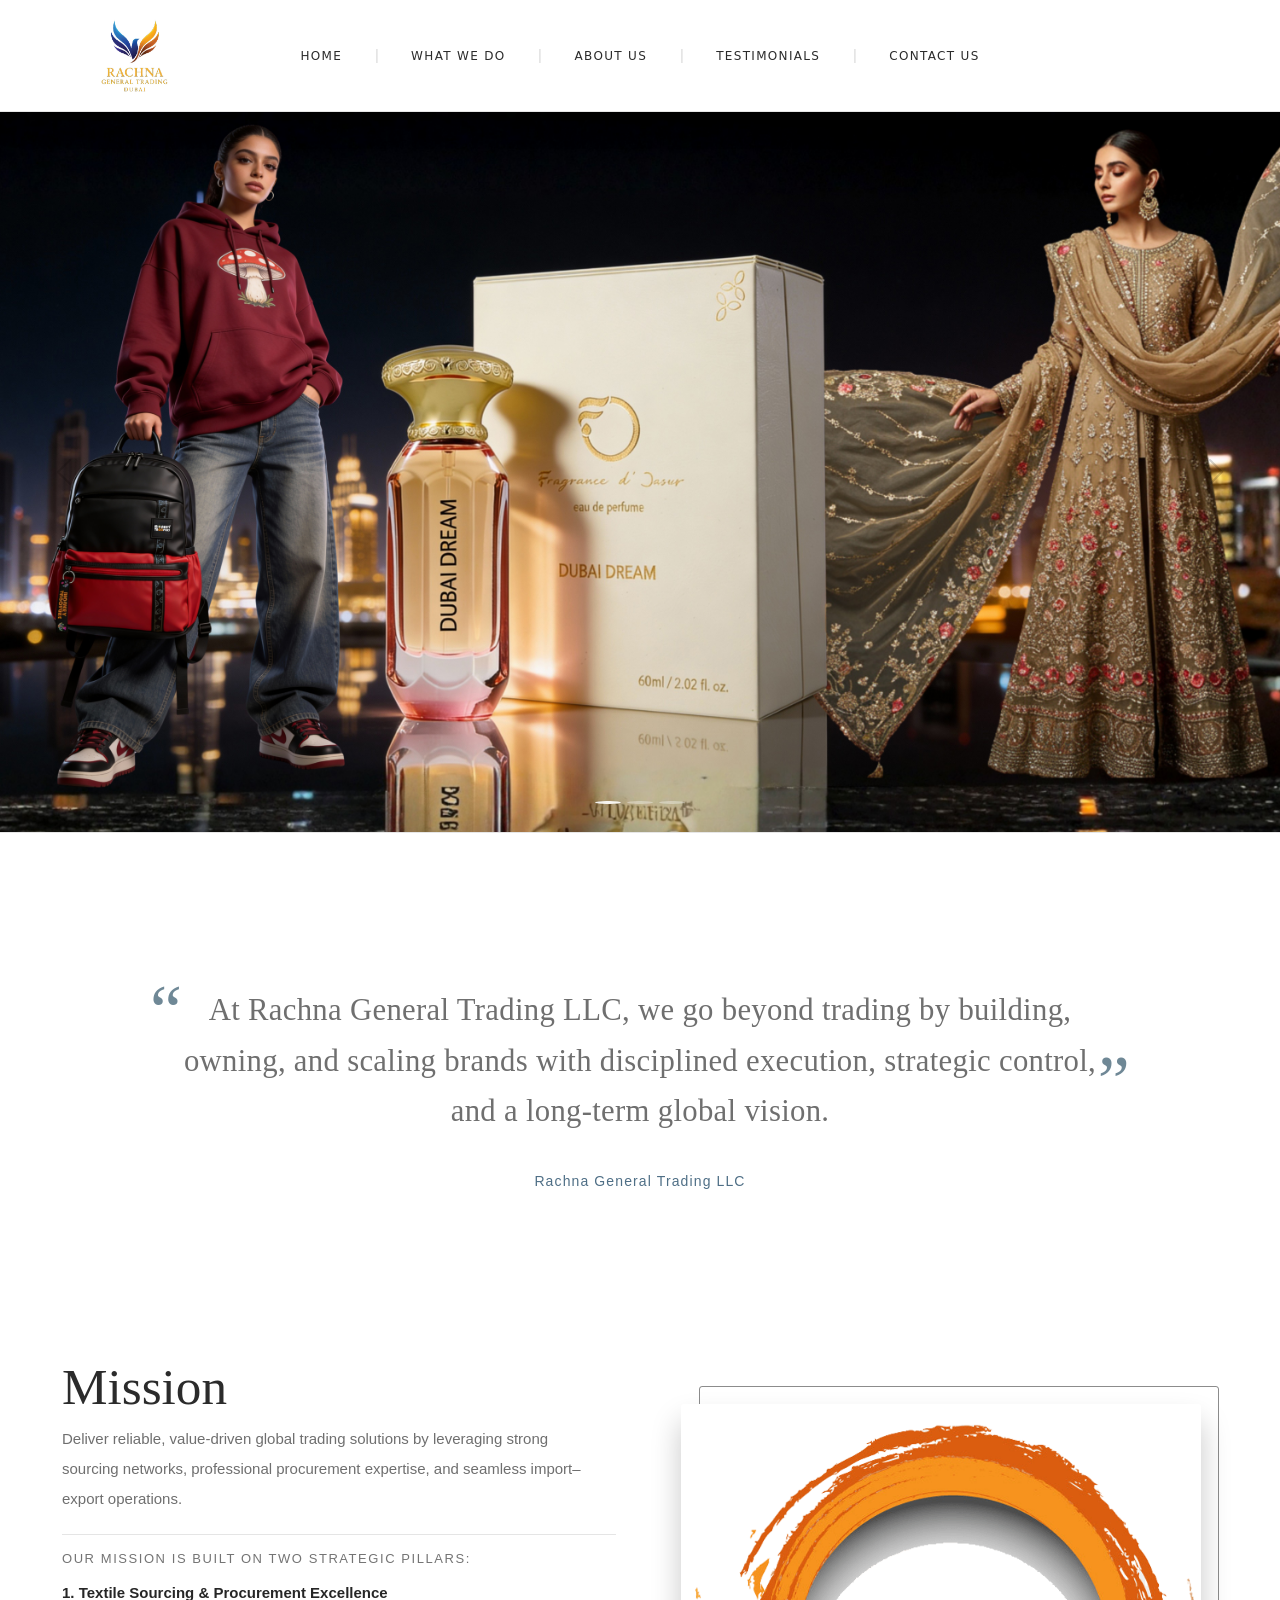
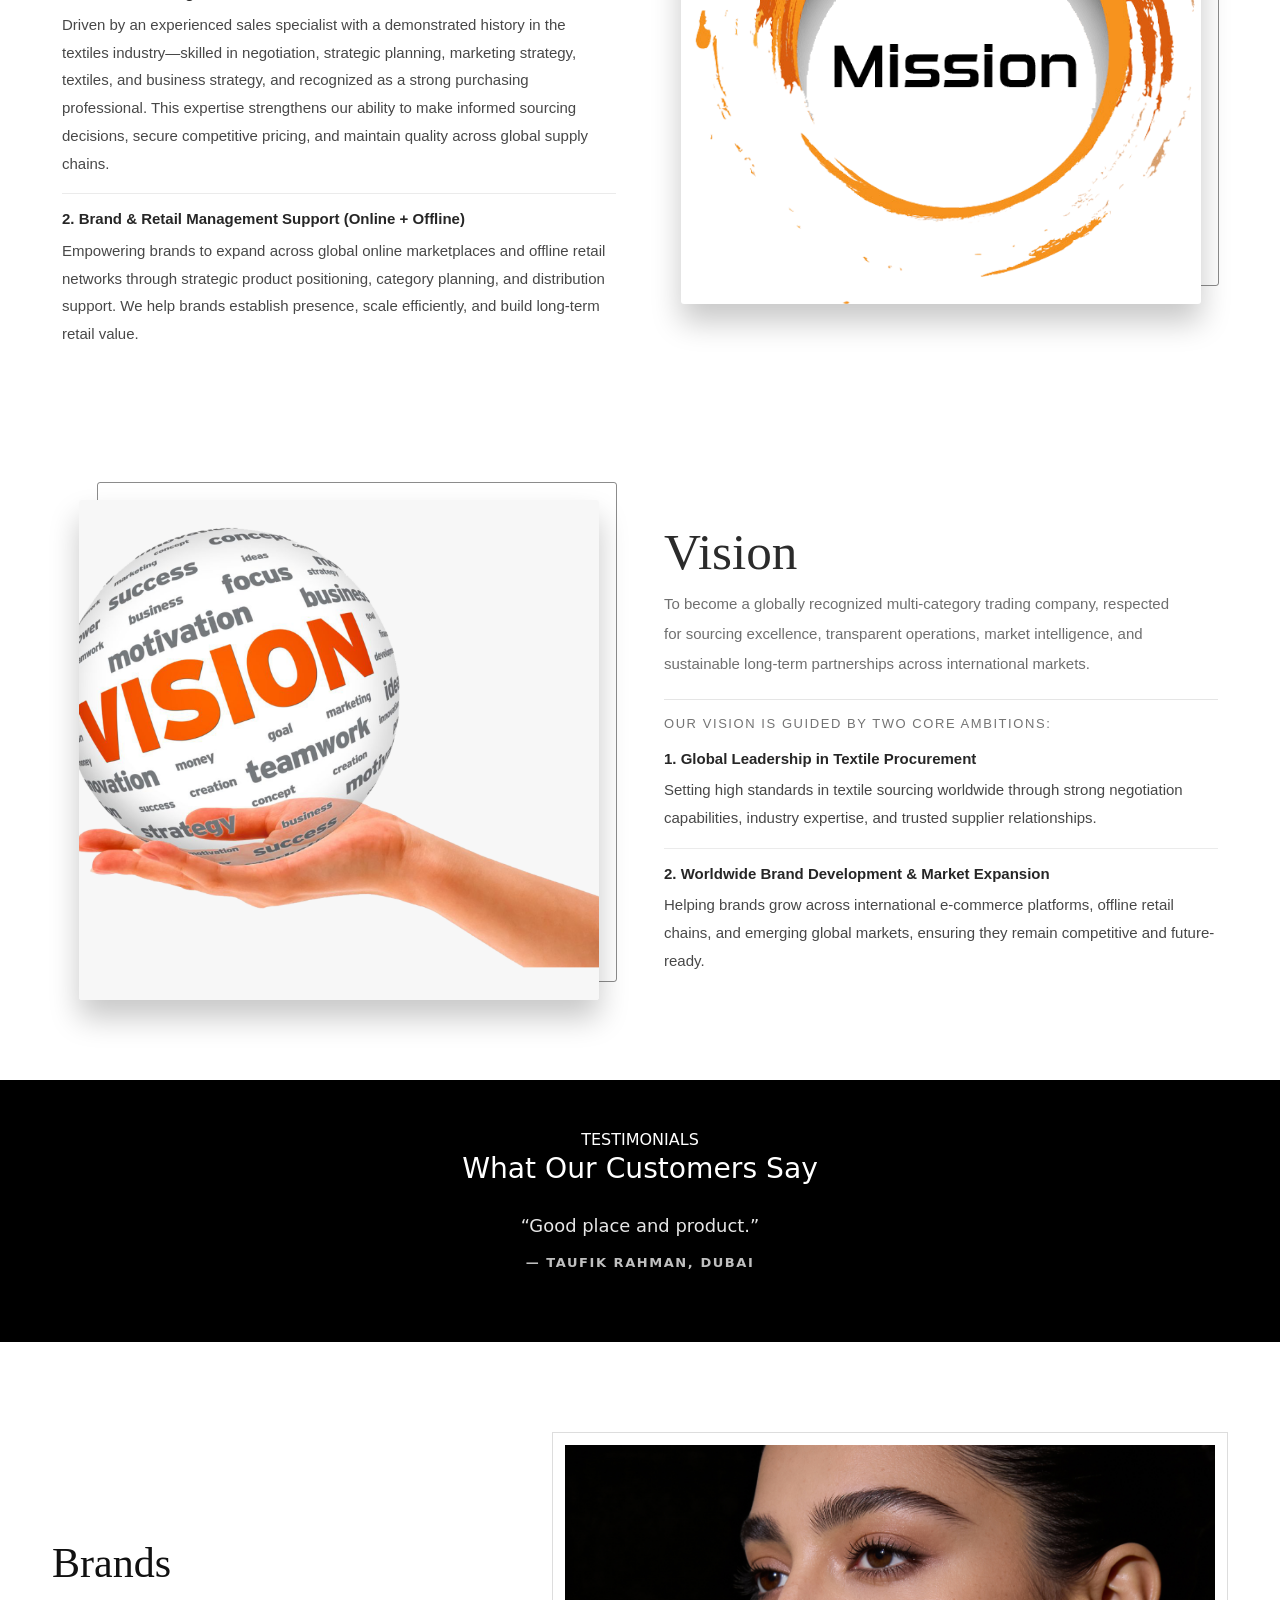
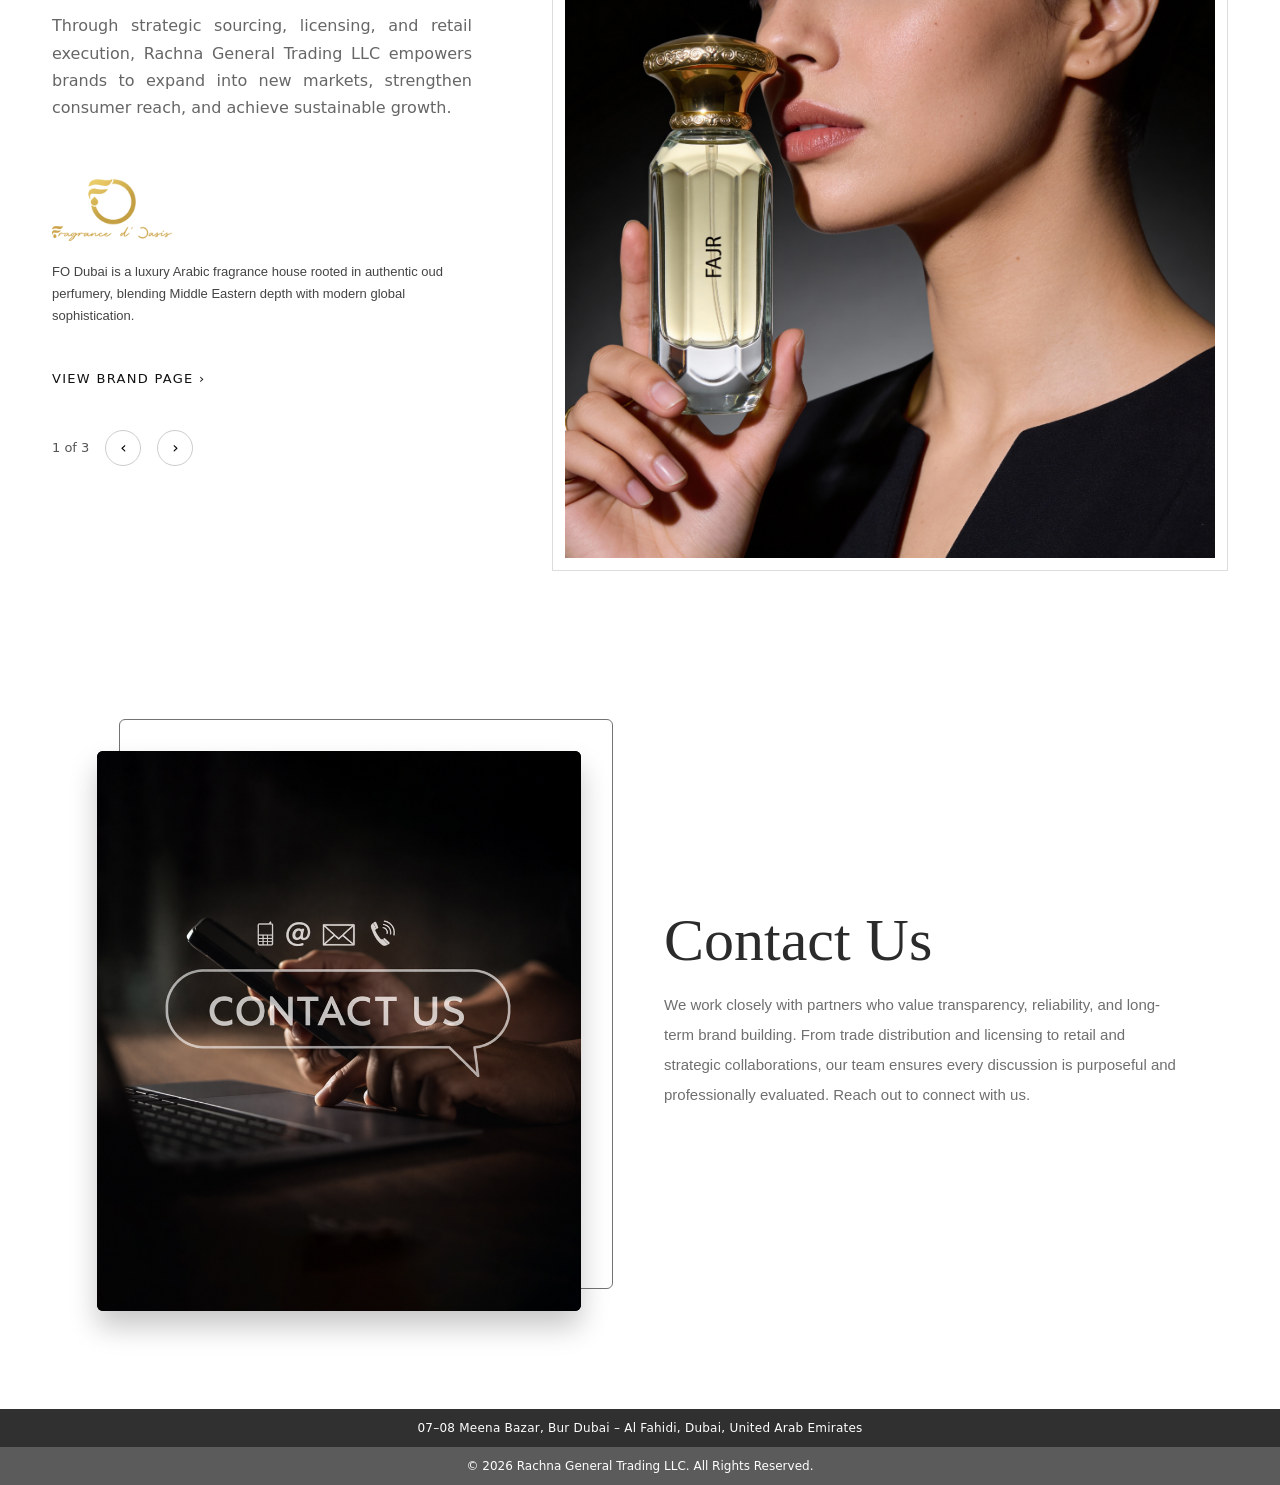
==== commit 475257e3: "Year Update" ====
--- a/index.html
+++ b/index.html
@@ -754,7 +754,7 @@
 
     <!-- BOT: Copyright -->
     <div class="giii-footer-bot">
-      © 2025 Rachna General Trading LLC. All Rights Reserved.
+      © 2026 Rachna General Trading LLC. All Rights Reserved.
     </div>
 
   </footer>
--- a/assets/css/navigation-bar.css
+++ b/assets/css/navigation-bar.css
@@ -35,23 +35,25 @@
 }
 .giii-header .navbar{ height:100%; }
 
-/* Logo block */
+/* LOGO INSIDE HEADER – PERFECT ALIGNMENT */
 .giii-brand{
-  width: 118px;
-  height: 118px;
-  background:#2f2f2f;
-  display:flex;
-  align-items:center;
-  justify-content:center;
-  box-shadow: 0 18px 28px rgba(0,0,0,.20);
-  margin-left: -24px;
-  text-decoration:none;
-}
+  display: flex;
+  align-items: center;
+  justify-content: center;
+  height: 100%;
+  padding-left: 18px;
+  text-decoration: none;
+  background: transparent;
+  box-shadow: none;
+}
+
+/* LOGO IMAGE SIZE */
 .giii-brand img{
-  width: 115px !important;
-  height:auto;
-  display:block;
-}
+  height: 110px;          /* desktop height */
+  width: auto;
+  display: block;
+}
+
 
 /* Remove any shadow/glow from logo image */
 .giii-brand img,
@@ -258,12 +260,24 @@
   :root{ --nav-h: 92px; }
   body{ padding-top: var(--nav-h); }
 
+  /* ✅ LOGO ALIGNMENT FIX */
   .giii-brand{
-    width: 92px;
-    height: 92px;
-    margin-left: -10px;
+    width: auto;              /* remove fixed box */
+    height: 100%;             /* match navbar height */
+    margin-left: 0;           /* remove negative shift */
+    padding-left: 14px;       /* small left spacing */
+    background: transparent;  /* no block background */
+    box-shadow: none;         /* no floating shadow */
+    display: flex;
+    align-items: center;
   }
-  .giii-brand img{ width: 90px; }
+
+  .giii-brand img{
+    width: auto;              /* don't force width */
+    height: 80px;             /* perfect mobile header size */
+    padding: 0;               /* ✅ remove padding that breaks alignment */
+    display: block;
+  }
 
   .brand-logo{ max-width: 320px; margin: 0 auto; }
   .brand-copy{ font-size: 16px; }
@@ -272,9 +286,10 @@
   .brand-highlights{ padding: 18px; }
   .brand-hi-text, .brand-hi-title{ font-size: 16px; }
 
-  .other-imgwrap img{ height: 360px; } /* matches tall mobile cards */
+  .other-imgwrap img{ height: 360px; }
   .other-pill{ bottom: 58px; }
 }
+
 
 @media (max-width: 420px){
   .giii-offcanvas{ width: 86vw; }
